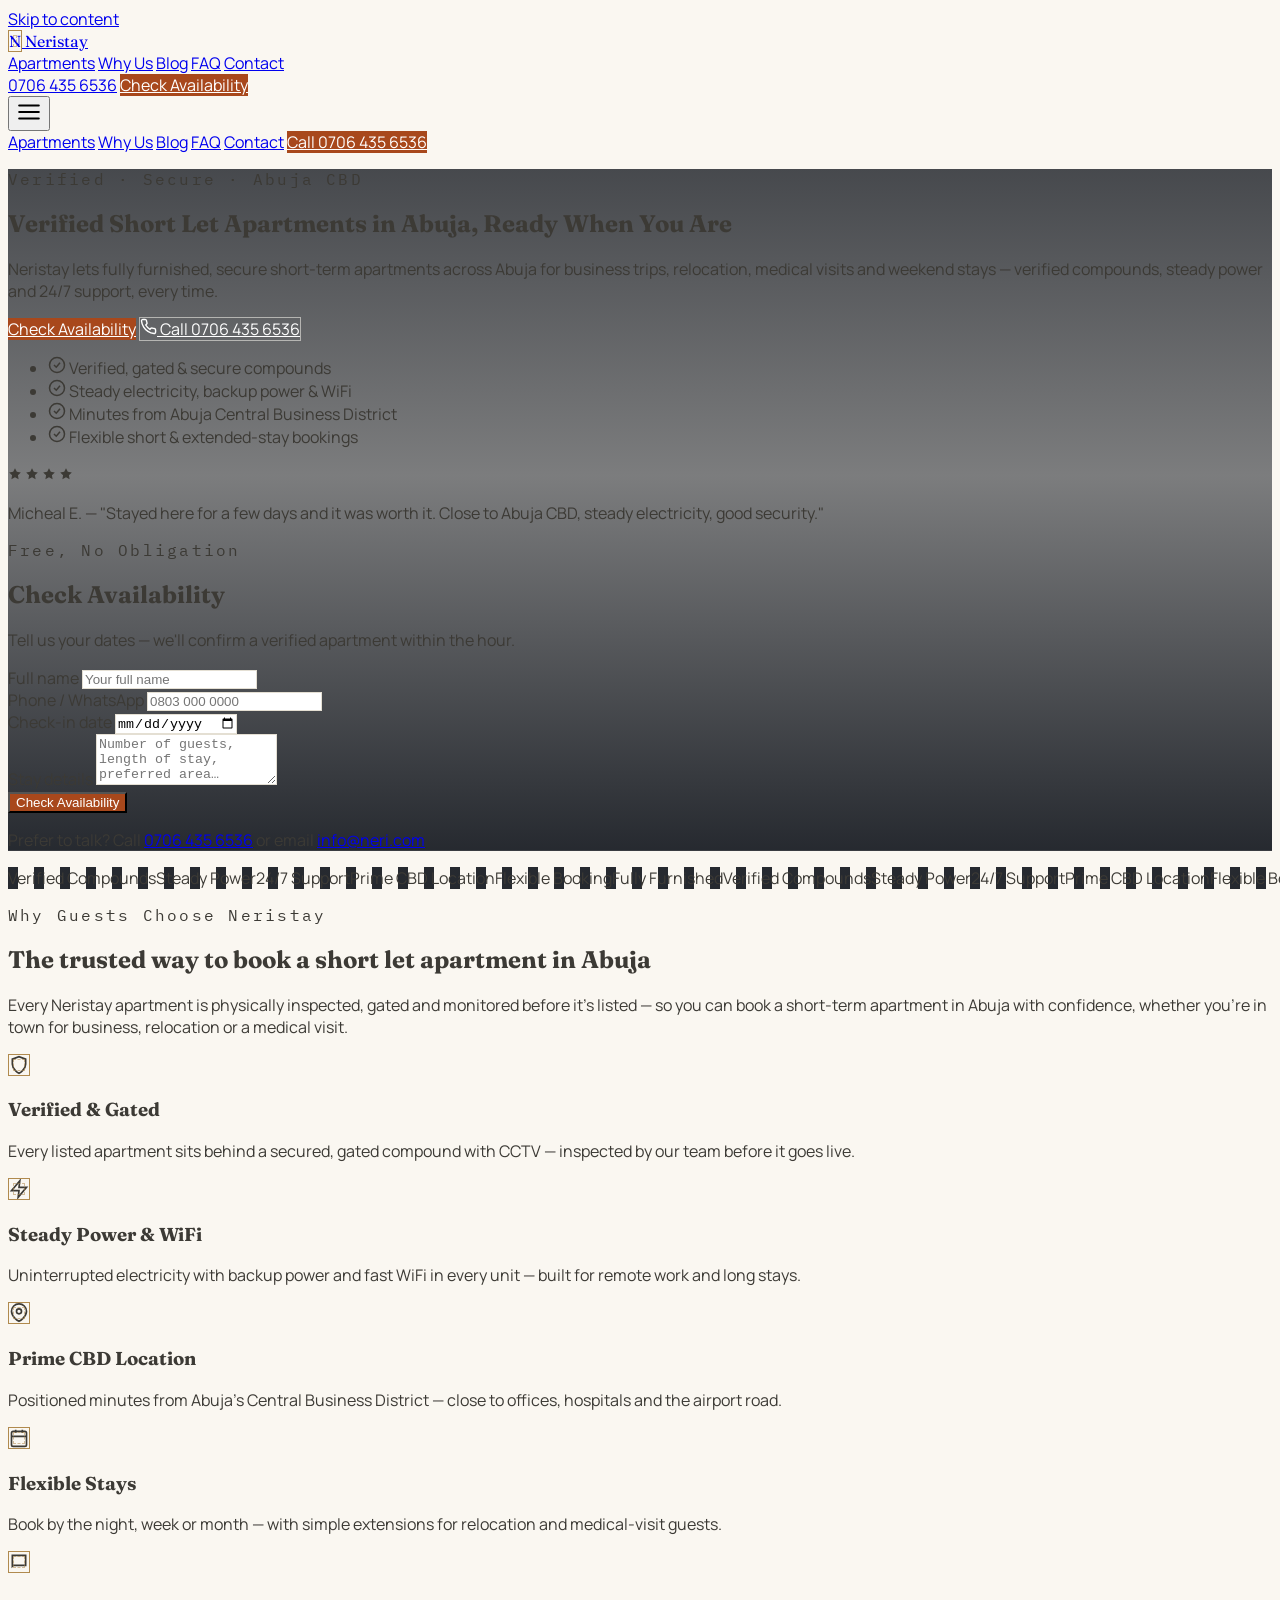
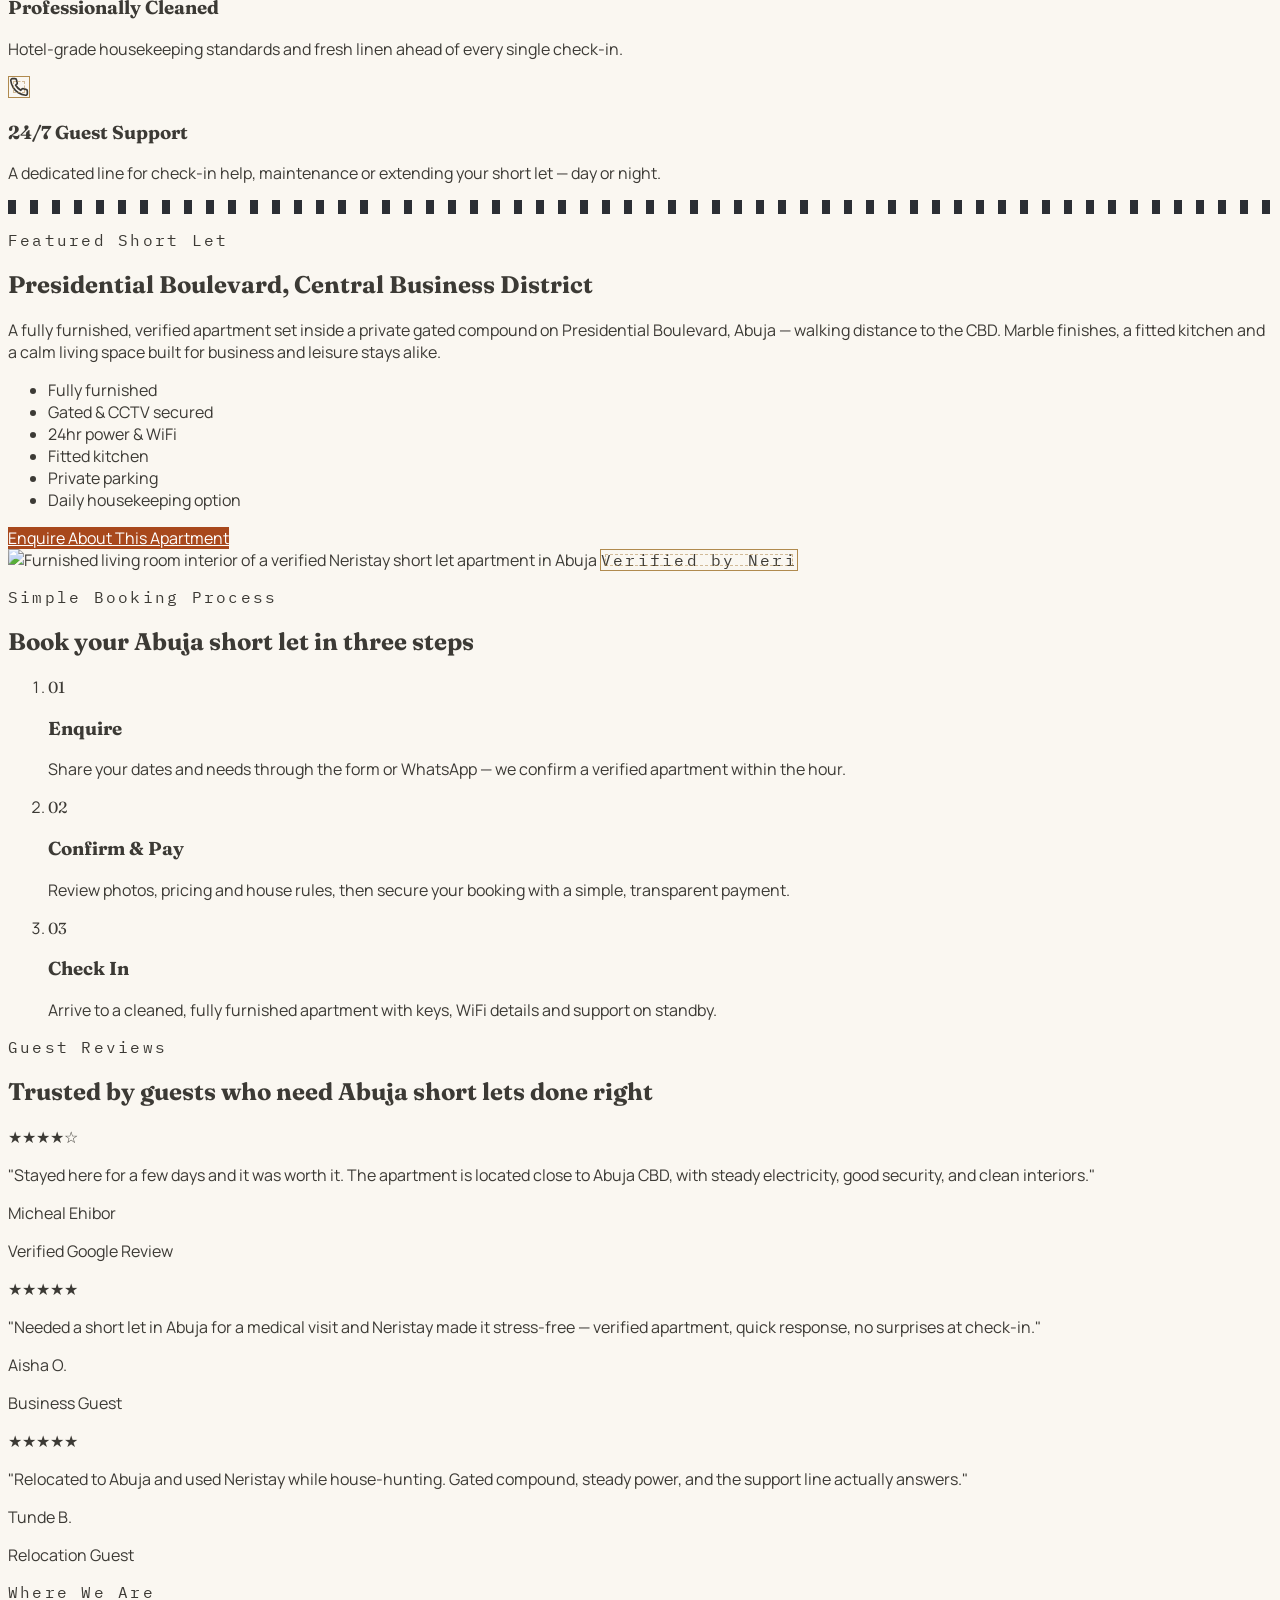
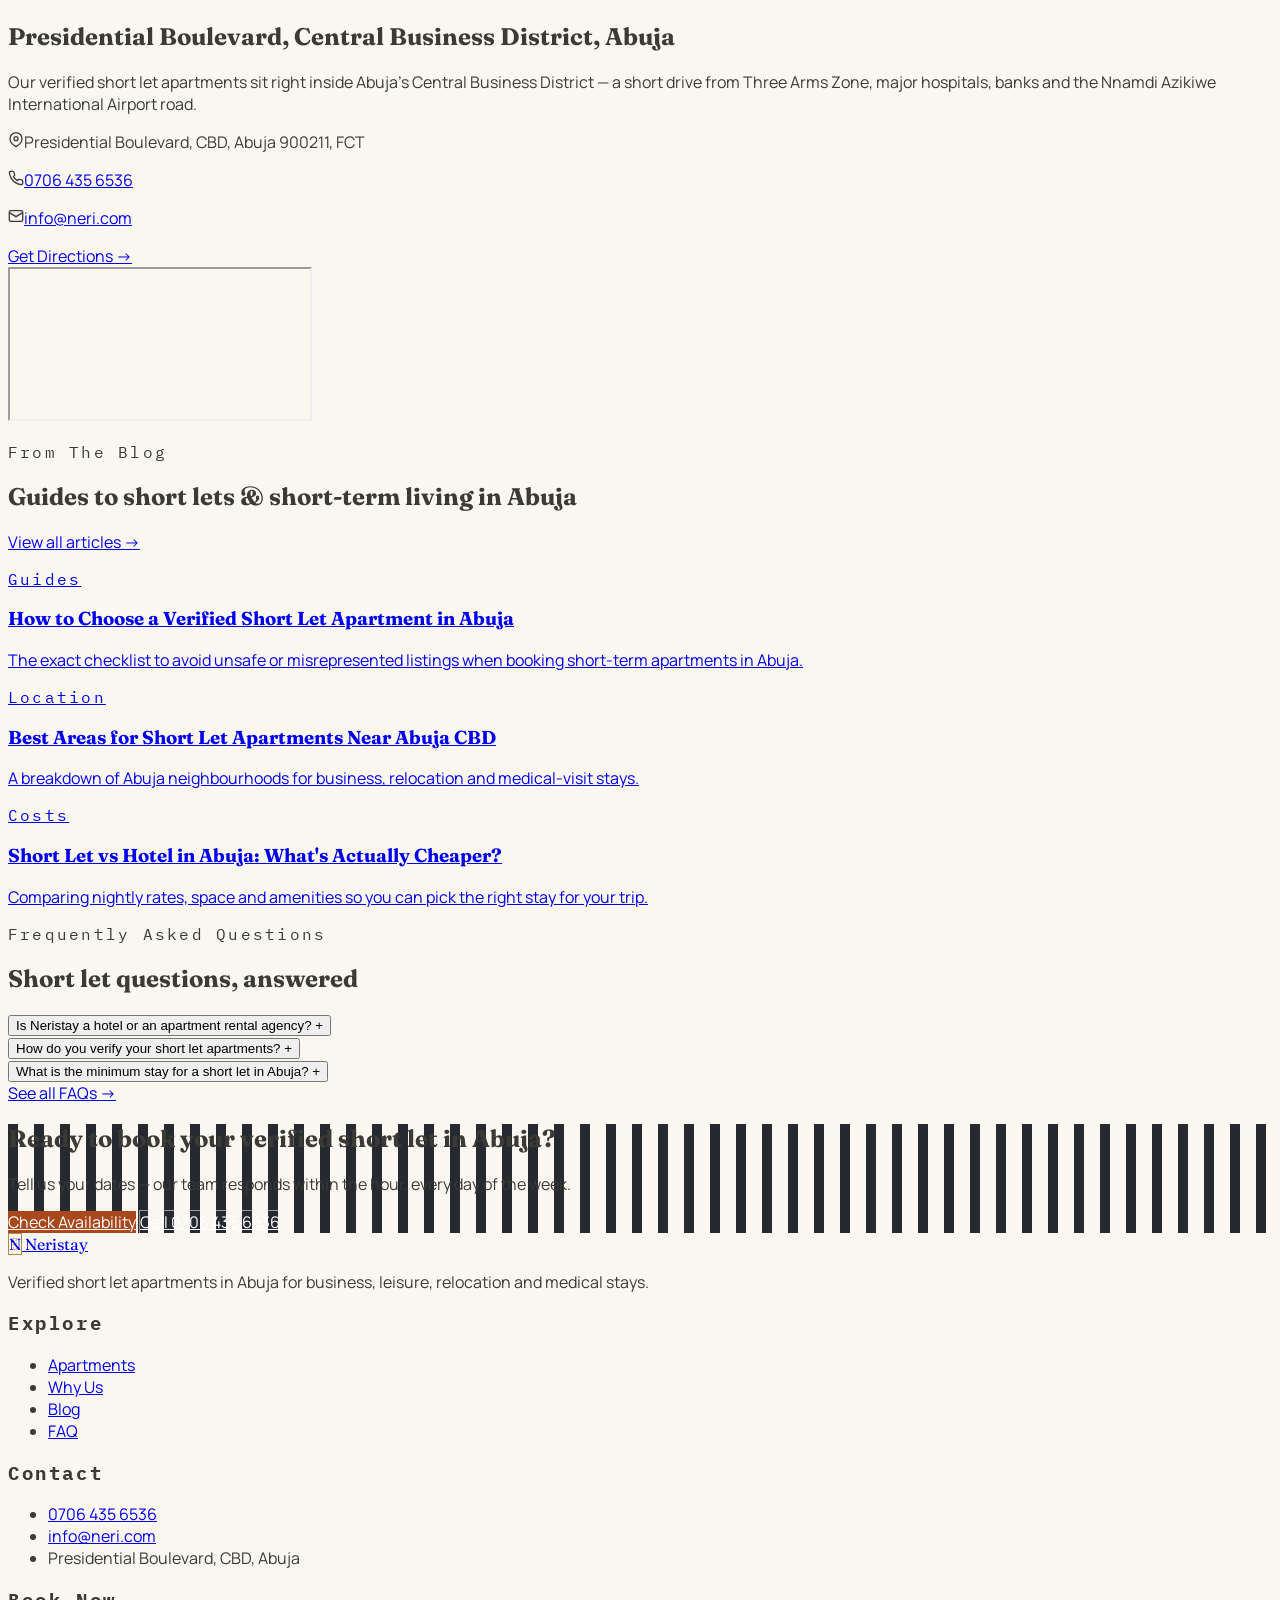
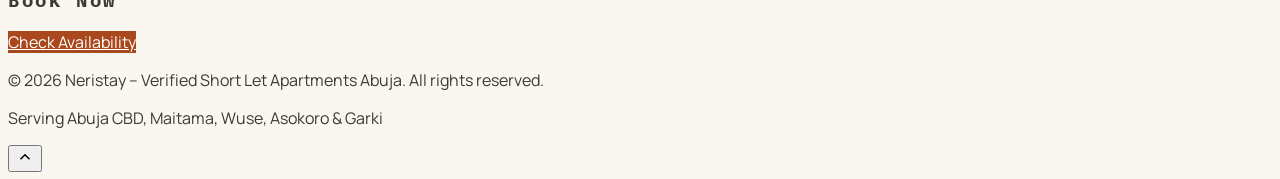
==== index.html @ 9ff3fb8a "initial deployment for Neristay Verified Shortlets Apartment" ====
<!DOCTYPE html>
<html lang="en-NG">
<head>
<meta charset="UTF-8">
<meta name="viewport" content="width=device-width, initial-scale=1.0">
<title>Neristay – Verified Short Let Apartments in Abuja | Serviced Apartments for Rent</title>
<meta name="description" content="Book verified, fully furnished short let apartments in Abuja Central Business District. Secure, serviced short-term apartments for business trips, relocation and medical visits. Call 0706 435 6536.">
<meta name="keywords" content="short let apartments in Abuja, shortlet apartments Abuja, serviced apartments Abuja, furnished apartments for rent Abuja, short stay apartments Abuja CBD, apartment for rent in Abuja short term, verified shortlet Abuja, short let near Abuja airport, luxury shortlet Abuja">
<link rel="canonical" href="https://www.neristay.com/">
<meta name="robots" content="index, follow">
<meta name="author" content="Neristay">

<!-- Open Graph -->
<meta property="og:type" content="website">
<meta property="og:site_name" content="Neristay">
<meta property="og:title" content="Neristay – Verified Short Let Apartments in Abuja">
<meta property="og:description" content="Fully furnished, secure short let apartments in Abuja CBD. Steady power, verified compounds, flexible bookings for business, relocation and medical stays.">
<meta property="og:image" content="https://images.unsplash.com/photo-1768638687896-35bde623d532?fm=jpg&q=80&w=1200&auto=format&fit=crop">
<meta property="og:url" content="https://www.neristay.com/">
<meta name="twitter:card" content="summary_large_image">

<link rel="icon" href="data:image/svg+xml,%3Csvg xmlns='http://www.w3.org/2000/svg' viewBox='0 0 100 100'%3E%3Crect width='100' height='100' rx='16' fill='%2314181F'/%3E%3Ctext x='50' y='68' font-size='58' font-family='Georgia,serif' fill='%23B08A4E' text-anchor='middle'%3EN%3C/text%3E%3C/svg%3E">

<link rel="preconnect" href="https://fonts.googleapis.com">
<link rel="preconnect" href="https://fonts.gstatic.com" crossorigin>
<link href="https://fonts.googleapis.com/css2?family=Fraunces:opsz,wght@9..144,400;9..144,500;9..144,600;9..144,700&family=Manrope:wght@400;500;600;700;800&family=IBM+Plex+Mono:wght@500&display=swap" rel="stylesheet">

<script src="https://cdn.tailwindcss.com"></script>
<script>
  tailwind.config = {
    theme: {
      extend: {
        colors: {
          ink: '#14181F',
          paper: '#FAF7F1',
          clay: '#A8481C',
          'clay-dark': '#822F0F',
          brass: '#B08A4E',
          verified: '#2F6650',
          slate: '#3C3A35'
        },
        fontFamily: {
          display: ['Fraunces', 'serif'],
          body: ['Manrope', 'sans-serif'],
          mono: ['"IBM Plex Mono"', 'monospace']
        }
      }
    }
  };
</script>
<link rel="stylesheet" href="css/style.css">

<!-- LocalBusiness / LodgingBusiness structured data -->
<script type="application/ld+json">
{
  "@context": "https://schema.org",
  "@type": "LodgingBusiness",
  "name": "Neristay – Verified Short Let Apartments Abuja",
  "image": "https://images.unsplash.com/photo-1768638687896-35bde623d532?fm=jpg&q=80&w=1200&auto=format&fit=crop",
  "description": "Neristay specializes exclusively in premium short-let and short-term apartment bookings in Abuja, offering fully furnished, secure and comfortable apartments for business, leisure, relocation, medical visits and short stays.",
  "telephone": "+2347064356536",
  "email": "info@neri.com",
  "priceRange": "₦₦",
  "address": {
    "@type": "PostalAddress",
    "streetAddress": "Presidential Boulevard, Central Business District",
    "addressLocality": "Abuja",
    "addressRegion": "FCT",
    "postalCode": "900211",
    "addressCountry": "NG"
  },
  "aggregateRating": {
    "@type": "AggregateRating",
    "ratingValue": "4.0",
    "reviewCount": "1"
  },
  "url": "https://www.neristay.com/",
  "areaServed": "Abuja, Federal Capital Territory, Nigeria"
}
</script>
</head>
<body class="bg-paper text-slate font-body antialiased">

<a href="#main" class="sr-only focus:not-sr-only focus:fixed focus:top-2 focus:left-2 focus:z-[100] bg-ink text-paper px-4 py-2 rounded">Skip to content</a>

<!-- ================= HEADER ================= -->
<header id="siteHeader" class="fixed top-0 inset-x-0 z-50 bg-ink/95 backdrop-blur transition-shadow duration-300">
  <div class="max-w-7xl mx-auto px-5 sm:px-8 h-[72px] flex items-center justify-between">
    <a href="index.html" class="flex items-center gap-2.5 group">
      <span class="seal w-9 h-9 rounded-full text-brass font-display text-lg">N</span>
      <span class="text-paper font-display text-lg tracking-wide">Neristay</span>
    </a>

    <nav class="hidden md:flex items-center gap-9 font-mono text-[11px] uppercase tracking-widest text-paper/80">
      <a href="index.html#apartments" class="hover:text-brass transition-colors">Apartments</a>
      <a href="index.html#why-us" class="hover:text-brass transition-colors">Why Us</a>
      <a href="blog.html" class="hover:text-brass transition-colors">Blog</a>
      <a href="faq.html" class="hover:text-brass transition-colors">FAQ</a>
      <a href="index.html#booking" class="hover:text-brass transition-colors">Contact</a>
    </nav>

    <div class="hidden md:flex items-center gap-3">
      <a href="tel:+2347064356536" class="text-paper text-sm font-semibold hover:text-brass transition-colors">0706 435 6536</a>
      <a href="index.html#booking" class="btn-clay text-sm font-semibold px-5 py-2.5 rounded">Check Availability</a>
    </div>

    <button id="navToggle" aria-label="Toggle navigation menu" aria-expanded="false" class="md:hidden text-paper p-2">
      <svg width="26" height="26" viewBox="0 0 24 24" fill="none" stroke="currentColor" stroke-width="2" stroke-linecap="round"><line x1="3" y1="6" x2="21" y2="6"/><line x1="3" y1="12" x2="21" y2="12"/><line x1="3" y1="18" x2="21" y2="18"/></svg>
    </button>
  </div>

  <div id="mobileMenu" class="hidden md:hidden flex-col bg-ink border-t border-white/10 px-5 py-5 gap-4 font-mono text-xs uppercase tracking-widest text-paper/85">
    <a href="index.html#apartments" class="py-1.5">Apartments</a>
    <a href="index.html#why-us" class="py-1.5">Why Us</a>
    <a href="blog.html" class="py-1.5">Blog</a>
    <a href="faq.html" class="py-1.5">FAQ</a>
    <a href="index.html#booking" class="py-1.5">Contact</a>
    <a href="tel:+2347064356536" class="btn-clay text-center rounded py-2.5 mt-2 normal-case font-body font-semibold text-sm">Call 0706 435 6536</a>
  </div>
</header>

<main id="main">

<!-- ================= HERO ================= -->
<section class="hero-bg pt-[110px] pb-16 md:pt-40 md:pb-24">
  <div class="max-w-7xl mx-auto px-5 sm:px-8 grid lg:grid-cols-[1.1fr_0.9fr] gap-12 items-start">

    <!-- Left: copy -->
    <div class="text-paper reveal">
      <p class="font-eyebrow text-brass text-xs uppercase mb-5">Verified &middot; Secure &middot; Abuja CBD</p>
      <h1 class="font-display text-4xl sm:text-5xl lg:text-[3.4rem] leading-[1.08] font-semibold max-w-xl">
        Verified Short Let Apartments in Abuja, Ready When You Are
      </h1>
      <p class="mt-6 text-paper/85 text-lg max-w-lg leading-relaxed">
        Neristay lets fully furnished, secure short-term apartments across Abuja for business trips, relocation, medical visits and weekend stays — verified compounds, steady power and 24/7 support, every time.
      </p>

      <div class="mt-8 flex flex-wrap gap-4">
        <a href="#booking" class="btn-clay font-semibold px-7 py-3.5 rounded text-[15px]">Check Availability</a>
        <a href="tel:+2347064356536" class="btn-outline font-semibold px-7 py-3.5 rounded text-[15px] flex items-center gap-2">
          <svg width="17" height="17" viewBox="0 0 24 24" fill="none" stroke="currentColor" stroke-width="2"><path d="M22 16.92v3a2 2 0 0 1-2.18 2 19.79 19.79 0 0 1-8.63-3.07 19.5 19.5 0 0 1-6-6 19.79 19.79 0 0 1-3.07-8.67A2 2 0 0 1 4.11 2h3a2 2 0 0 1 2 1.72c.127.96.361 1.903.7 2.81a2 2 0 0 1-.45 2.11L8.09 9.91a16 16 0 0 0 6 6l1.27-1.27a2 2 0 0 1 2.11-.45c.907.339 1.85.573 2.81.7A2 2 0 0 1 22 16.92z"/></svg>
          Call 0706 435 6536
        </a>
      </div>

      <!-- Benefits -->
      <ul class="mt-11 grid sm:grid-cols-2 gap-x-8 gap-y-4 max-w-xl">
        <li class="flex items-start gap-3">
          <svg class="mt-0.5 shrink-0 text-brass" width="18" height="18" viewBox="0 0 24 24" fill="none" stroke="currentColor" stroke-width="2"><circle cx="12" cy="12" r="10"/><path d="M8 12l3 3 5-6"/></svg>
          <span class="text-sm text-paper/90">Verified, gated & secure compounds</span>
        </li>
        <li class="flex items-start gap-3">
          <svg class="mt-0.5 shrink-0 text-brass" width="18" height="18" viewBox="0 0 24 24" fill="none" stroke="currentColor" stroke-width="2"><circle cx="12" cy="12" r="10"/><path d="M8 12l3 3 5-6"/></svg>
          <span class="text-sm text-paper/90">Steady electricity, backup power & WiFi</span>
        </li>
        <li class="flex items-start gap-3">
          <svg class="mt-0.5 shrink-0 text-brass" width="18" height="18" viewBox="0 0 24 24" fill="none" stroke="currentColor" stroke-width="2"><circle cx="12" cy="12" r="10"/><path d="M8 12l3 3 5-6"/></svg>
          <span class="text-sm text-paper/90">Minutes from Abuja Central Business District</span>
        </li>
        <li class="flex items-start gap-3">
          <svg class="mt-0.5 shrink-0 text-brass" width="18" height="18" viewBox="0 0 24 24" fill="none" stroke="currentColor" stroke-width="2"><circle cx="12" cy="12" r="10"/><path d="M8 12l3 3 5-6"/></svg>
          <span class="text-sm text-paper/90">Flexible short & extended-stay bookings</span>
        </li>
      </ul>

      <!-- Mini review -->
      <div class="mt-10 flex items-start gap-3.5 max-w-lg bg-white/5 border border-white/10 rounded-lg p-4">
        <div class="flex text-brass shrink-0" aria-hidden="true">
          <svg width="14" height="14" viewBox="0 0 24 24" fill="currentColor"><path d="M12 2l3.09 6.26L22 9.27l-5 4.87L18.18 21 12 17.77 5.82 21 7 14.14 2 9.27l6.91-1.01z"/></svg>
          <svg width="14" height="14" viewBox="0 0 24 24" fill="currentColor"><path d="M12 2l3.09 6.26L22 9.27l-5 4.87L18.18 21 12 17.77 5.82 21 7 14.14 2 9.27l6.91-1.01z"/></svg>
          <svg width="14" height="14" viewBox="0 0 24 24" fill="currentColor"><path d="M12 2l3.09 6.26L22 9.27l-5 4.87L18.18 21 12 17.77 5.82 21 7 14.14 2 9.27l6.91-1.01z"/></svg>
          <svg width="14" height="14" viewBox="0 0 24 24" fill="currentColor"><path d="M12 2l3.09 6.26L22 9.27l-5 4.87L18.18 21 12 17.77 5.82 21 7 14.14 2 9.27l6.91-1.01z"/></svg>
        </div>
        <p class="text-sm text-paper/85 leading-relaxed">
          <span class="text-paper font-semibold">Micheal E.</span> — "Stayed here for a few days and it was worth it. Close to Abuja CBD, steady electricity, good security."
        </p>
      </div>
    </div>

    <!-- Right: booking form -->
    <div id="booking" class="reveal scroll-mt-28" data-delay="2">
      <div class="bg-white rounded-xl shadow-2xl p-6 sm:p-8">
        <p class="font-eyebrow text-clay text-[11px] uppercase mb-1">Free, No Obligation</p>
        <h2 class="font-display text-2xl font-semibold text-ink">Check Availability</h2>
        <p class="text-sm text-slate/70 mt-1.5 mb-6">Tell us your dates — we'll confirm a verified apartment within the hour.</p>

        <form id="bookingForm" class="space-y-4" novalidate>
          <div>
            <label for="name" class="block text-xs font-semibold uppercase tracking-wide text-slate/60 mb-1.5">Full name</label>
            <input id="name" name="name" type="text" required class="field w-full rounded px-4 py-3 text-sm" placeholder="Your full name">
          </div>
          <div class="grid grid-cols-2 gap-4">
            <div>
              <label for="phone" class="block text-xs font-semibold uppercase tracking-wide text-slate/60 mb-1.5">Phone / WhatsApp</label>
              <input id="phone" name="phone" type="tel" required class="field w-full rounded px-4 py-3 text-sm" placeholder="0803 000 0000">
            </div>
            <div>
              <label for="checkin" class="block text-xs font-semibold uppercase tracking-wide text-slate/60 mb-1.5">Check-in date</label>
              <input id="checkin" name="checkin" type="date" class="field w-full rounded px-4 py-3 text-sm">
            </div>
          </div>
          <div>
            <label for="message" class="block text-xs font-semibold uppercase tracking-wide text-slate/60 mb-1.5">Stay details</label>
            <textarea id="message" name="message" rows="3" class="field w-full rounded px-4 py-3 text-sm" placeholder="Number of guests, length of stay, preferred area…"></textarea>
          </div>
          <button id="formSubmit" type="submit" class="btn-clay w-full rounded py-3.5 font-semibold text-sm">Check Availability</button>
          <p id="formStatus" role="status" class="text-sm mt-1 min-h-[1.25rem]"></p>
          <p class="text-[11px] text-slate/50 text-center pt-1">Prefer to talk? Call <a href="tel:+2347064356536" class="underline">0706 435 6536</a> or email <a href="mailto:info@neri.com" class="underline">info@neri.com</a></p>
        </form>
      </div>
    </div>

  </div>
</section>

<!-- ================= TRUST MARQUEE ================= -->
<div class="gate-pattern bg-ink py-3 overflow-hidden">
  <div class="marquee-track font-mono text-[11px] uppercase tracking-[0.25em] text-brass/90">
    <span class="flex items-center gap-10 pr-10">
      <span>Verified Compounds</span><span>Steady Power</span><span>24/7 Support</span><span>Prime CBD Location</span><span>Flexible Booking</span><span>Fully Furnished</span>
    </span>
    <span class="flex items-center gap-10 pr-10" aria-hidden="true">
      <span>Verified Compounds</span><span>Steady Power</span><span>24/7 Support</span><span>Prime CBD Location</span><span>Flexible Booking</span><span>Fully Furnished</span>
    </span>
  </div>
</div>

<!-- ================= WHY CHOOSE US ================= -->
<section id="why-us" class="py-20 md:py-28 max-w-7xl mx-auto px-5 sm:px-8">
  <div class="max-w-2xl reveal">
    <p class="font-eyebrow text-clay text-xs uppercase mb-3">Why Guests Choose Neristay</p>
    <h2 class="font-display text-3xl sm:text-4xl font-semibold text-ink">The trusted way to book a short let apartment in Abuja</h2>
    <p class="mt-4 text-slate/75 leading-relaxed">Every Neristay apartment is physically inspected, gated and monitored before it's listed — so you can book a short-term apartment in Abuja with confidence, whether you're in town for business, relocation or a medical visit.</p>
  </div>

  <div class="mt-14 grid sm:grid-cols-2 lg:grid-cols-3 gap-6">
    <!-- card -->
    <div class="reveal bg-white border border-black/5 rounded-xl p-7 hover:shadow-lg transition-shadow">
      <span class="seal w-11 h-11 rounded-full text-clay mb-5">
        <svg width="20" height="20" viewBox="0 0 24 24" fill="none" stroke="currentColor" stroke-width="2"><path d="M12 22s8-4.5 8-11V5l-8-3-8 3v6c0 6.5 8 11 8 11z"/></svg>
      </span>
      <h3 class="font-display text-lg font-semibold text-ink mb-2">Verified & Gated</h3>
      <p class="text-sm text-slate/70 leading-relaxed">Every listed apartment sits behind a secured, gated compound with CCTV — inspected by our team before it goes live.</p>
    </div>
    <div class="reveal bg-white border border-black/5 rounded-xl p-7 hover:shadow-lg transition-shadow" data-delay="1">
      <span class="seal w-11 h-11 rounded-full text-clay mb-5">
        <svg width="20" height="20" viewBox="0 0 24 24" fill="none" stroke="currentColor" stroke-width="2"><path d="M13 2L3 14h9l-1 8 10-12h-9l1-8z"/></svg>
      </span>
      <h3 class="font-display text-lg font-semibold text-ink mb-2">Steady Power & WiFi</h3>
      <p class="text-sm text-slate/70 leading-relaxed">Uninterrupted electricity with backup power and fast WiFi in every unit — built for remote work and long stays.</p>
    </div>
    <div class="reveal bg-white border border-black/5 rounded-xl p-7 hover:shadow-lg transition-shadow" data-delay="2">
      <span class="seal w-11 h-11 rounded-full text-clay mb-5">
        <svg width="20" height="20" viewBox="0 0 24 24" fill="none" stroke="currentColor" stroke-width="2"><path d="M21 10c0 7-9 12-9 12S3 17 3 10a9 9 0 0 1 18 0z"/><circle cx="12" cy="10" r="3"/></svg>
      </span>
      <h3 class="font-display text-lg font-semibold text-ink mb-2">Prime CBD Location</h3>
      <p class="text-sm text-slate/70 leading-relaxed">Positioned minutes from Abuja's Central Business District — close to offices, hospitals and the airport road.</p>
    </div>
    <div class="reveal bg-white border border-black/5 rounded-xl p-7 hover:shadow-lg transition-shadow">
      <span class="seal w-11 h-11 rounded-full text-clay mb-5">
        <svg width="20" height="20" viewBox="0 0 24 24" fill="none" stroke="currentColor" stroke-width="2"><rect x="3" y="4" width="18" height="18" rx="2"/><path d="M16 2v4M8 2v4M3 10h18"/></svg>
      </span>
      <h3 class="font-display text-lg font-semibold text-ink mb-2">Flexible Stays</h3>
      <p class="text-sm text-slate/70 leading-relaxed">Book by the night, week or month — with simple extensions for relocation and medical-visit guests.</p>
    </div>
    <div class="reveal bg-white border border-black/5 rounded-xl p-7 hover:shadow-lg transition-shadow" data-delay="1">
      <span class="seal w-11 h-11 rounded-full text-clay mb-5">
        <svg width="20" height="20" viewBox="0 0 24 24" fill="none" stroke="currentColor" stroke-width="2"><path d="M4 4h16v12H5.17L4 17.17V4z"/></svg>
      </span>
      <h3 class="font-display text-lg font-semibold text-ink mb-2">Professionally Cleaned</h3>
      <p class="text-sm text-slate/70 leading-relaxed">Hotel-grade housekeeping standards and fresh linen ahead of every single check-in.</p>
    </div>
    <div class="reveal bg-white border border-black/5 rounded-xl p-7 hover:shadow-lg transition-shadow" data-delay="2">
      <span class="seal w-11 h-11 rounded-full text-clay mb-5">
        <svg width="20" height="20" viewBox="0 0 24 24" fill="none" stroke="currentColor" stroke-width="2"><path d="M22 16.92v3a2 2 0 0 1-2.18 2 19.79 19.79 0 0 1-8.63-3.07 19.5 19.5 0 0 1-6-6 19.79 19.79 0 0 1-3.07-8.67A2 2 0 0 1 4.11 2h3a2 2 0 0 1 2 1.72c.127.96.361 1.903.7 2.81a2 2 0 0 1-.45 2.11L8.09 9.91a16 16 0 0 0 6 6l1.27-1.27a2 2 0 0 1 2.11-.45c.907.339 1.85.573 2.81.7A2 2 0 0 1 22 16.92z"/></svg>
      </span>
      <h3 class="font-display text-lg font-semibold text-ink mb-2">24/7 Guest Support</h3>
      <p class="text-sm text-slate/70 leading-relaxed">A dedicated line for check-in help, maintenance or extending your short let — day or night.</p>
    </div>
  </div>
</section>

<!-- ================= GATE DIVIDER ================= -->
<div class="gate-divider"></div>

<!-- ================= FEATURED APARTMENT ================= -->
<section id="apartments" class="py-20 md:py-28 bg-ink text-paper">
  <div class="max-w-7xl mx-auto px-5 sm:px-8 grid lg:grid-cols-2 gap-14 items-center">
    <div class="reveal order-2 lg:order-1">
      <p class="font-eyebrow text-brass text-xs uppercase mb-3">Featured Short Let</p>
      <h2 class="font-display text-3xl sm:text-4xl font-semibold">Presidential Boulevard, Central Business District</h2>
      <p class="mt-5 text-paper/75 leading-relaxed">A fully furnished, verified apartment set inside a private gated compound on Presidential Boulevard, Abuja — walking distance to the CBD. Marble finishes, a fitted kitchen and a calm living space built for business and leisure stays alike.</p>

      <ul class="mt-7 grid grid-cols-2 gap-y-3 text-sm text-paper/85">
        <li class="flex items-center gap-2"><span class="w-1.5 h-1.5 rounded-full bg-brass"></span>Fully furnished</li>
        <li class="flex items-center gap-2"><span class="w-1.5 h-1.5 rounded-full bg-brass"></span>Gated & CCTV secured</li>
        <li class="flex items-center gap-2"><span class="w-1.5 h-1.5 rounded-full bg-brass"></span>24hr power & WiFi</li>
        <li class="flex items-center gap-2"><span class="w-1.5 h-1.5 rounded-full bg-brass"></span>Fitted kitchen</li>
        <li class="flex items-center gap-2"><span class="w-1.5 h-1.5 rounded-full bg-brass"></span>Private parking</li>
        <li class="flex items-center gap-2"><span class="w-1.5 h-1.5 rounded-full bg-brass"></span>Daily housekeeping option</li>
      </ul>

      <a href="#booking" class="inline-block mt-8 btn-clay font-semibold px-7 py-3.5 rounded text-[15px]">Enquire About This Apartment</a>
    </div>

    <div class="reveal order-1 lg:order-2" data-delay="1">
      <div class="relative rounded-xl overflow-hidden shadow-2xl">
        <img src="https://images.unsplash.com/photo-1750639258774-9a714379a093?fm=jpg&q=80&w=1400&auto=format&fit=crop"
             alt="Furnished living room interior of a verified Neristay short let apartment in Abuja"
             class="w-full h-[420px] object-cover" loading="lazy" width="1400" height="420">
        <div class="absolute top-4 left-4 seal bg-ink/85 text-brass px-4 py-1.5 rounded-full font-eyebrow text-[10px] uppercase">Verified by Neri</div>
      </div>
    </div>
  </div>
</section>

<!-- ================= HOW IT WORKS ================= -->
<section class="py-20 md:py-28 max-w-7xl mx-auto px-5 sm:px-8">
  <div class="max-w-2xl reveal">
    <p class="font-eyebrow text-clay text-xs uppercase mb-3">Simple Booking Process</p>
    <h2 class="font-display text-3xl sm:text-4xl font-semibold text-ink">Book your Abuja short let in three steps</h2>
  </div>

  <ol class="mt-14 grid md:grid-cols-3 gap-8">
    <li class="reveal">
      <span class="font-display text-4xl text-brass">01</span>
      <h3 class="font-display text-xl font-semibold text-ink mt-3 mb-2">Enquire</h3>
      <p class="text-sm text-slate/70 leading-relaxed">Share your dates and needs through the form or WhatsApp — we confirm a verified apartment within the hour.</p>
    </li>
    <li class="reveal" data-delay="1">
      <span class="font-display text-4xl text-brass">02</span>
      <h3 class="font-display text-xl font-semibold text-ink mt-3 mb-2">Confirm & Pay</h3>
      <p class="text-sm text-slate/70 leading-relaxed">Review photos, pricing and house rules, then secure your booking with a simple, transparent payment.</p>
    </li>
    <li class="reveal" data-delay="2">
      <span class="font-display text-4xl text-brass">03</span>
      <h3 class="font-display text-xl font-semibold text-ink mt-3 mb-2">Check In</h3>
      <p class="text-sm text-slate/70 leading-relaxed">Arrive to a cleaned, fully furnished apartment with keys, WiFi details and support on standby.</p>
    </li>
  </ol>
</section>

<!-- ================= TESTIMONIALS ================= -->
<section class="py-20 md:py-28 bg-white border-y border-black/5">
  <div class="max-w-7xl mx-auto px-5 sm:px-8">
    <div class="max-w-2xl reveal">
      <p class="font-eyebrow text-clay text-xs uppercase mb-3">Guest Reviews</p>
      <h2 class="font-display text-3xl sm:text-4xl font-semibold text-ink">Trusted by guests who need Abuja short lets done right</h2>
    </div>

    <div class="mt-12 grid md:grid-cols-3 gap-6">
      <div class="reveal bg-paper rounded-xl p-7 border border-black/5">
        <div class="flex text-brass mb-4" aria-hidden="true">★★★★☆</div>
        <p class="text-sm text-slate/80 leading-relaxed">"Stayed here for a few days and it was worth it. The apartment is located close to Abuja CBD, with steady electricity, good security, and clean interiors."</p>
        <p class="mt-5 text-sm font-semibold text-ink">Micheal Ehibor</p>
        <p class="text-xs text-slate/50">Verified Google Review</p>
      </div>
      <div class="reveal bg-paper rounded-xl p-7 border border-black/5" data-delay="1">
        <div class="flex text-brass mb-4" aria-hidden="true">★★★★★</div>
        <p class="text-sm text-slate/80 leading-relaxed">"Needed a short let in Abuja for a medical visit and Neristay made it stress-free — verified apartment, quick response, no surprises at check-in."</p>
        <p class="mt-5 text-sm font-semibold text-ink">Aisha O.</p>
        <p class="text-xs text-slate/50">Business Guest</p>
      </div>
      <div class="reveal bg-paper rounded-xl p-7 border border-black/5" data-delay="2">
        <div class="flex text-brass mb-4" aria-hidden="true">★★★★★</div>
        <p class="text-sm text-slate/80 leading-relaxed">"Relocated to Abuja and used Neristay while house-hunting. Gated compound, steady power, and the support line actually answers."</p>
        <p class="mt-5 text-sm font-semibold text-ink">Tunde B.</p>
        <p class="text-xs text-slate/50">Relocation Guest</p>
      </div>
    </div>
  </div>
</section>

<!-- ================= LOCATION ================= -->
<section class="py-20 md:py-28 max-w-7xl mx-auto px-5 sm:px-8 grid lg:grid-cols-2 gap-14 items-center">
  <div class="reveal">
    <p class="font-eyebrow text-clay text-xs uppercase mb-3">Where We Are</p>
    <h2 class="font-display text-3xl sm:text-4xl font-semibold text-ink">Presidential Boulevard, Central Business District, Abuja</h2>
    <p class="mt-4 text-slate/70 leading-relaxed">Our verified short let apartments sit right inside Abuja's Central Business District — a short drive from Three Arms Zone, major hospitals, banks and the Nnamdi Azikiwe International Airport road.</p>
    <div class="mt-6 space-y-2 text-sm">
      <p class="flex items-center gap-2"><svg width="16" height="16" viewBox="0 0 24 24" fill="none" stroke="currentColor" stroke-width="2" class="text-clay shrink-0"><path d="M21 10c0 7-9 12-9 12S3 17 3 10a9 9 0 0 1 18 0z"/><circle cx="12" cy="10" r="3"/></svg>Presidential Boulevard, CBD, Abuja 900211, FCT</p>
      <p class="flex items-center gap-2"><svg width="16" height="16" viewBox="0 0 24 24" fill="none" stroke="currentColor" stroke-width="2" class="text-clay shrink-0"><path d="M22 16.92v3a2 2 0 0 1-2.18 2 19.79 19.79 0 0 1-8.63-3.07 19.5 19.5 0 0 1-6-6 19.79 19.79 0 0 1-3.07-8.67A2 2 0 0 1 4.11 2h3a2 2 0 0 1 2 1.72c.127.96.361 1.903.7 2.81a2 2 0 0 1-.45 2.11L8.09 9.91a16 16 0 0 0 6 6l1.27-1.27a2 2 0 0 1 2.11-.45c.907.339 1.85.573 2.81.7A2 2 0 0 1 22 16.92z"/></svg><a href="tel:+2347064356536" class="hover:text-clay">0706 435 6536</a></p>
      <p class="flex items-center gap-2"><svg width="16" height="16" viewBox="0 0 24 24" fill="none" stroke="currentColor" stroke-width="2" class="text-clay shrink-0"><rect x="2" y="4" width="20" height="16" rx="2"/><path d="m2 7 10 6 10-6"/></svg><a href="mailto:info@neri.com" class="hover:text-clay">info@neri.com</a></p>
    </div>
    <a href="https://www.google.com/maps/search/?api=1&query=Presidential+Boulevard+Central+Business+District+Abuja" target="_blank" rel="noopener" class="inline-block mt-7 font-semibold text-sm text-clay border-b border-clay/40 hover:border-clay">Get Directions →</a>
  </div>
  <div class="reveal rounded-xl overflow-hidden shadow-lg border border-black/5 h-[360px]" data-delay="1">
    <iframe
      title="Map showing Neristay location on Presidential Boulevard, Central Business District, Abuja"
      class="w-full h-full"
      loading="lazy"
      referrerpolicy="no-referrer-when-downgrade"
      src="https://www.google.com/maps?q=Presidential+Boulevard+Central+Business+District+Abuja&output=embed">
    </iframe>
  </div>
</section>

<!-- ================= BLOG TEASER ================= -->
<section class="py-20 md:py-28 bg-paper border-t border-black/5">
  <div class="max-w-7xl mx-auto px-5 sm:px-8">
    <div class="flex flex-wrap items-end justify-between gap-4 reveal">
      <div class="max-w-xl">
        <p class="font-eyebrow text-clay text-xs uppercase mb-3">From The Blog</p>
        <h2 class="font-display text-3xl sm:text-4xl font-semibold text-ink">Guides to short lets & short-term living in Abuja</h2>
      </div>
      <a href="blog.html" class="font-semibold text-sm text-clay border-b border-clay/40 hover:border-clay">View all articles →</a>
    </div>

    <div class="mt-12 grid md:grid-cols-3 gap-6">
      <a href="blog.html#post-1" class="reveal block bg-white rounded-xl border border-black/5 p-7 hover:shadow-lg transition-shadow">
        <p class="font-eyebrow text-brass text-[10px] uppercase mb-3">Guides</p>
        <h3 class="font-display text-lg font-semibold text-ink mb-2">How to Choose a Verified Short Let Apartment in Abuja</h3>
        <p class="text-sm text-slate/70 leading-relaxed">The exact checklist to avoid unsafe or misrepresented listings when booking short-term apartments in Abuja.</p>
      </a>
      <a href="blog.html#post-2" class="reveal block bg-white rounded-xl border border-black/5 p-7 hover:shadow-lg transition-shadow" data-delay="1">
        <p class="font-eyebrow text-brass text-[10px] uppercase mb-3">Location</p>
        <h3 class="font-display text-lg font-semibold text-ink mb-2">Best Areas for Short Let Apartments Near Abuja CBD</h3>
        <p class="text-sm text-slate/70 leading-relaxed">A breakdown of Abuja neighbourhoods for business, relocation and medical-visit stays.</p>
      </a>
      <a href="blog.html#post-3" class="reveal block bg-white rounded-xl border border-black/5 p-7 hover:shadow-lg transition-shadow" data-delay="2">
        <p class="font-eyebrow text-brass text-[10px] uppercase mb-3">Costs</p>
        <h3 class="font-display text-lg font-semibold text-ink mb-2">Short Let vs Hotel in Abuja: What's Actually Cheaper?</h3>
        <p class="text-sm text-slate/70 leading-relaxed">Comparing nightly rates, space and amenities so you can pick the right stay for your trip.</p>
      </a>
    </div>
  </div>
</section>

<!-- ================= FAQ TEASER ================= -->
<section class="py-20 md:py-28 max-w-4xl mx-auto px-5 sm:px-8">
  <div class="text-center reveal">
    <p class="font-eyebrow text-clay text-xs uppercase mb-3">Frequently Asked Questions</p>
    <h2 class="font-display text-3xl sm:text-4xl font-semibold text-ink">Short let questions, answered</h2>
  </div>

  <div class="mt-12 divide-y divide-black/10 border-t border-b border-black/10" data-faq-group>
    <div class="faq-item reveal">
      <button class="faq-trigger w-full flex items-center justify-between py-5 text-left font-semibold text-ink" aria-expanded="false">
        Is Neristay a hotel or an apartment rental agency?
        <span class="faq-icon text-clay text-xl leading-none">+</span>
      </button>
      <div class="faq-panel"><p class="pb-5 text-sm text-slate/70 leading-relaxed pr-8">Neristay is a short-term apartment rental agency, not a hotel. We let out fully furnished, privately owned apartments in Abuja on a nightly, weekly or monthly basis, so you get more space and privacy than a hotel room at a comparable rate.</p></div>
    </div>
    <div class="faq-item reveal" data-delay="1">
      <button class="faq-trigger w-full flex items-center justify-between py-5 text-left font-semibold text-ink" aria-expanded="false">
        How do you verify your short let apartments?
        <span class="faq-icon text-clay text-xl leading-none">+</span>
      </button>
      <div class="faq-panel"><p class="pb-5 text-sm text-slate/70 leading-relaxed pr-8">Every apartment is physically inspected by our team for security, cleanliness, power supply and accuracy of photos before it's listed — that's what "Verified by Neri" means on our gates and listings.</p></div>
    </div>
    <div class="faq-item reveal" data-delay="2">
      <button class="faq-trigger w-full flex items-center justify-between py-5 text-left font-semibold text-ink" aria-expanded="false">
        What is the minimum stay for a short let in Abuja?
        <span class="faq-icon text-clay text-xl leading-none">+</span>
      </button>
      <div class="faq-panel"><p class="pb-5 text-sm text-slate/70 leading-relaxed pr-8">Most Neristay apartments can be booked for a single night, with discounted rates for weekly and monthly stays — ideal for relocation, medical visits or extended business trips.</p></div>
    </div>
  </div>

  <div class="text-center mt-10 reveal">
    <a href="faq.html" class="font-semibold text-sm text-clay border-b border-clay/40 hover:border-clay">See all FAQs →</a>
  </div>
</section>

<!-- ================= FINAL CTA ================= -->
<section class="gate-pattern bg-ink py-20">
  <div class="max-w-3xl mx-auto px-5 text-center text-paper reveal">
    <h2 class="font-display text-3xl sm:text-4xl font-semibold">Ready to book your verified short let in Abuja?</h2>
    <p class="mt-4 text-paper/75">Tell us your dates — our team responds within the hour, every day of the week.</p>
    <div class="mt-8 flex flex-wrap justify-center gap-4">
      <a href="#booking" class="btn-clay font-semibold px-7 py-3.5 rounded text-[15px]">Check Availability</a>
      <a href="tel:+2347064356536" class="btn-outline font-semibold px-7 py-3.5 rounded text-[15px]">Call 0706 435 6536</a>
    </div>
  </div>
</section>

</main>

<!-- ================= FOOTER ================= -->
<footer class="bg-ink text-paper/70 pt-16 pb-8">
  <div class="max-w-7xl mx-auto px-5 sm:px-8 grid sm:grid-cols-2 lg:grid-cols-4 gap-10">
    <div>
      <a href="index.html" class="flex items-center gap-2.5 mb-4">
        <span class="seal w-9 h-9 rounded-full text-brass font-display text-lg">N</span>
        <span class="text-paper font-display text-lg">Neristay</span>
      </a>
      <p class="text-sm leading-relaxed max-w-xs">Verified short let apartments in Abuja for business, leisure, relocation and medical stays.</p>
    </div>
    <div>
      <h3 class="font-eyebrow text-brass text-[11px] uppercase mb-4">Explore</h3>
      <ul class="space-y-2.5 text-sm">
        <li><a href="index.html#apartments" class="hover:text-brass">Apartments</a></li>
        <li><a href="index.html#why-us" class="hover:text-brass">Why Us</a></li>
        <li><a href="blog.html" class="hover:text-brass">Blog</a></li>
        <li><a href="faq.html" class="hover:text-brass">FAQ</a></li>
      </ul>
    </div>
    <div>
      <h3 class="font-eyebrow text-brass text-[11px] uppercase mb-4">Contact</h3>
      <ul class="space-y-2.5 text-sm">
        <li><a href="tel:+2347064356536" class="hover:text-brass">0706 435 6536</a></li>
        <li><a href="mailto:info@neri.com" class="hover:text-brass">info@neri.com</a></li>
        <li>Presidential Boulevard, CBD, Abuja</li>
      </ul>
    </div>
    <div>
      <h3 class="font-eyebrow text-brass text-[11px] uppercase mb-4">Book Now</h3>
      <a href="index.html#booking" class="btn-clay inline-block rounded px-5 py-2.5 text-sm font-semibold">Check Availability</a>
    </div>
  </div>
  <div class="max-w-7xl mx-auto px-5 sm:px-8 mt-12 pt-6 border-t border-white/10 flex flex-wrap gap-3 justify-between text-xs text-paper/50">
    <p>&copy; <span data-year></span> Neristay – Verified Short Let Apartments Abuja. All rights reserved.</p>
    <p>Serving Abuja CBD, Maitama, Wuse, Asokoro & Garki</p>
  </div>
</footer>

<button id="backToTop" aria-label="Back to top" class="fixed bottom-6 right-6 z-40 bg-ink text-brass w-11 h-11 rounded-full shadow-lg flex items-center justify-center opacity-0 pointer-events-none translate-y-2">
  <svg width="18" height="18" viewBox="0 0 24 24" fill="none" stroke="currentColor" stroke-width="2"><path d="M18 15l-6-6-6 6"/></svg>
</button>

<script src="js/script.js"></script>
</body>
</html>
---- css/style.css ----
/* ===========================================================
   Neristay — custom styles (Tailwind handles utility layout)
   =========================================================== */

:root{
  --ink:#14181F;
  --paper:#FAF7F1;
  --clay:#A8481C;
  --clay-dark:#822F0F;
  --brass:#B08A4E;
  --verified:#2F6650;
  --slate:#3C3A35;
}

html{scroll-behavior:smooth;}

body{
  font-family:'Manrope',sans-serif;
  color:var(--slate);
  background:var(--paper);
}

h1,h2,h3,h4,.font-display{
  font-family:'Fraunces',serif;
}

.font-eyebrow{
  font-family:'IBM Plex Mono',monospace;
  letter-spacing:.14em;
}

/* ---------- Gate-slat motif ----------
   Echoes the black slatted security gate + gold "Verified" plaque
   photographed at the property — used as a quiet recurring signature. */
.gate-pattern{
  background-image:repeating-linear-gradient(
    90deg,
    rgba(20,24,31,0.92) 0px,
    rgba(20,24,31,0.92) 10px,
    rgba(20,24,31,0) 10px,
    rgba(20,24,31,0) 26px
  );
}

.gate-divider{
  height:14px;
  background-image:repeating-linear-gradient(
    90deg,
    var(--ink) 0px,
    var(--ink) 8px,
    transparent 8px,
    transparent 22px
  );
  opacity:.9;
}

/* Verified seal badge */
.seal{
  position:relative;
  display:inline-flex;
  align-items:center;
  justify-content:center;
  border:1px solid var(--brass);
}
.seal::before{
  content:'';
  position:absolute;
  inset:4px;
  border:1px dashed rgba(176,138,78,.55);
  border-radius:inherit;
}

/* ---------- Hero background ---------- */
.hero-bg{
  background-image:
    linear-gradient(180deg, rgba(20,24,31,.78) 0%, rgba(20,24,31,.55) 45%, rgba(20,24,31,.92) 100%),
    url('https://images.unsplash.com/photo-1768638687896-35bde623d532?fm=jpg&q=80&w=1920&auto=format&fit=crop');
  background-size:cover;
  background-position:center;
}

/* ---------- Scroll reveal ---------- */
.reveal{
  opacity:0;
  transform:translateY(18px);
  transition:opacity .7s ease, transform .7s ease;
}
.reveal.is-visible{
  opacity:1;
  transform:translateY(0);
}

/* stagger helper */
.reveal[data-delay="1"]{transition-delay:.08s;}
.reveal[data-delay="2"]{transition-delay:.16s;}
.reveal[data-delay="3"]{transition-delay:.24s;}
.reveal[data-delay="4"]{transition-delay:.32s;}

@media (prefers-reduced-motion: reduce){
  .reveal{opacity:1;transform:none;transition:none;}
  html{scroll-behavior:auto;}
}

/* ---------- Sticky header shadow ---------- */
header.scrolled{
  box-shadow:0 6px 24px -12px rgba(20,24,31,.35);
}

/* ---------- Buttons ---------- */
.btn-clay{
  background:var(--clay);
  color:#fff;
  transition:background-color .25s ease, transform .25s ease;
}
.btn-clay:hover{background:var(--clay-dark); transform:translateY(-1px);}

.btn-outline{
  border:1px solid rgba(250,247,241,.55);
  color:#fff;
  transition:background-color .25s ease, border-color .25s ease;
}
.btn-outline:hover{background:rgba(250,247,241,.12); border-color:#fff;}

/* ---------- Form ---------- */
.field{
  background:#fff;
  border:1px solid #E4DFD3;
  transition:border-color .2s ease, box-shadow .2s ease;
}
.field:focus{
  outline:none;
  border-color:var(--clay);
  box-shadow:0 0 0 3px rgba(168,72,28,.12);
}

/* ---------- FAQ accordion ---------- */
.faq-panel{
  max-height:0;
  overflow:hidden;
  transition:max-height .35s ease;
}
.faq-item.open .faq-panel{max-height:400px;}
.faq-icon{transition:transform .3s ease;}
.faq-item.open .faq-icon{transform:rotate(45deg);}

/* ---------- Marquee (trust strip) ---------- */
.marquee-track{
  display:flex;
  width:max-content;
  animation:marquee 28s linear infinite;
}
@keyframes marquee{
  from{transform:translateX(0);}
  to{transform:translateX(-50%);}
}
@media (prefers-reduced-motion: reduce){
  .marquee-track{animation:none;}
}

/* ---------- Utility: focus visibility ---------- */
a:focus-visible, button:focus-visible, input:focus-visible, textarea:focus-visible{
  outline:2px solid var(--clay);
  outline-offset:2px;
}

/* Back to top */
#backToTop{
  transition:opacity .25s ease, transform .25s ease;
}
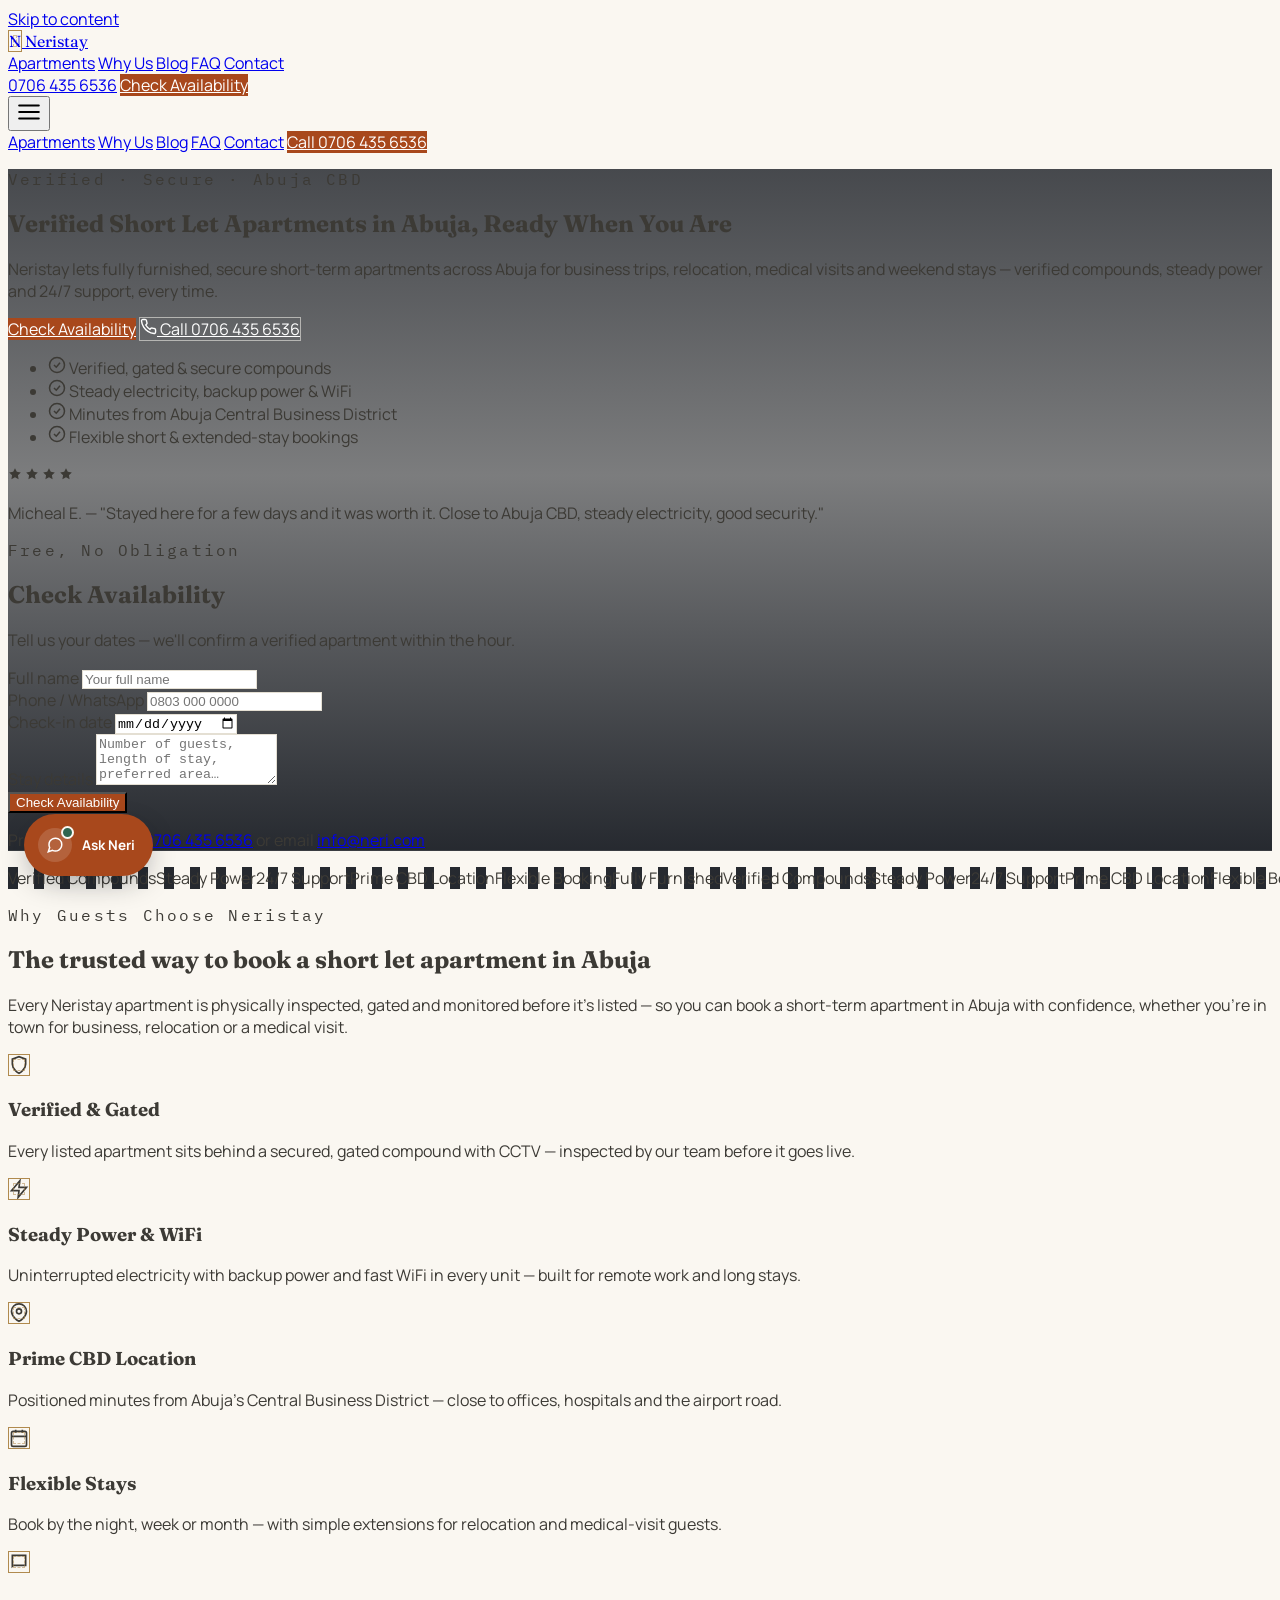
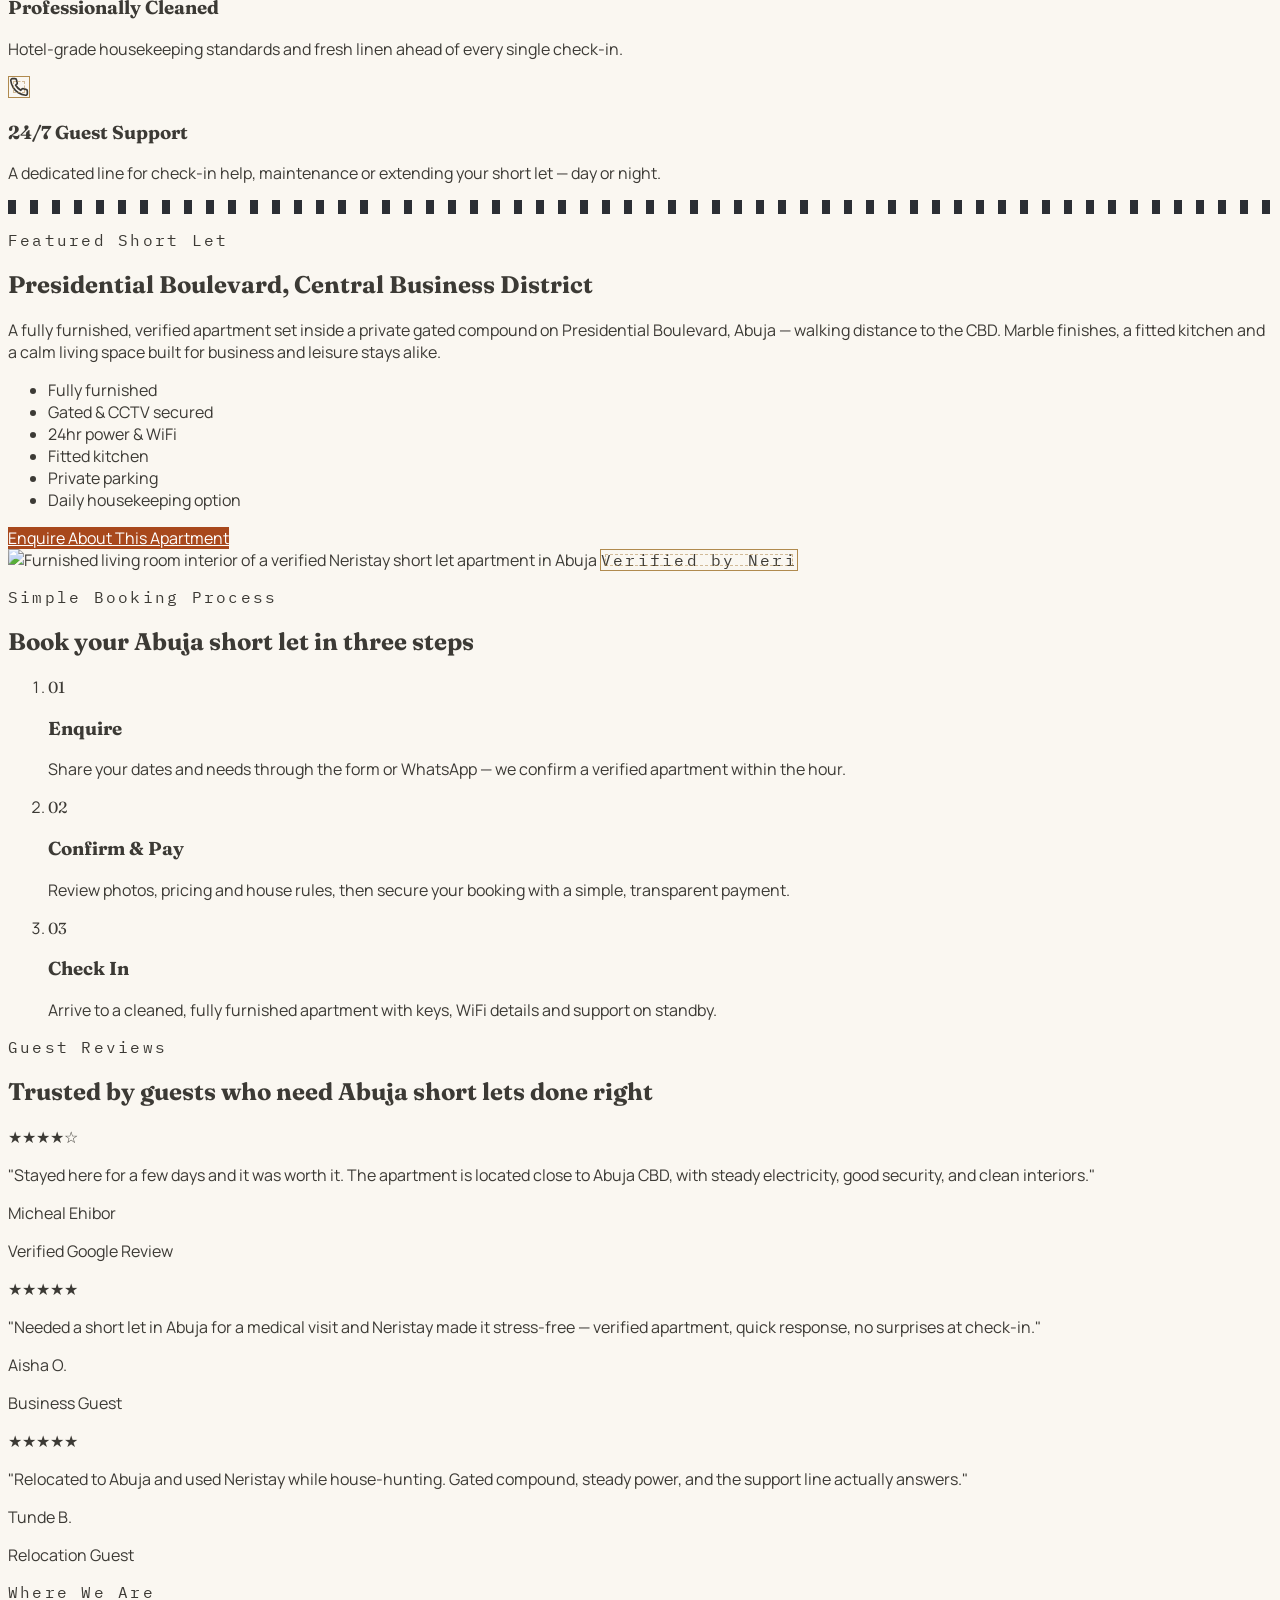
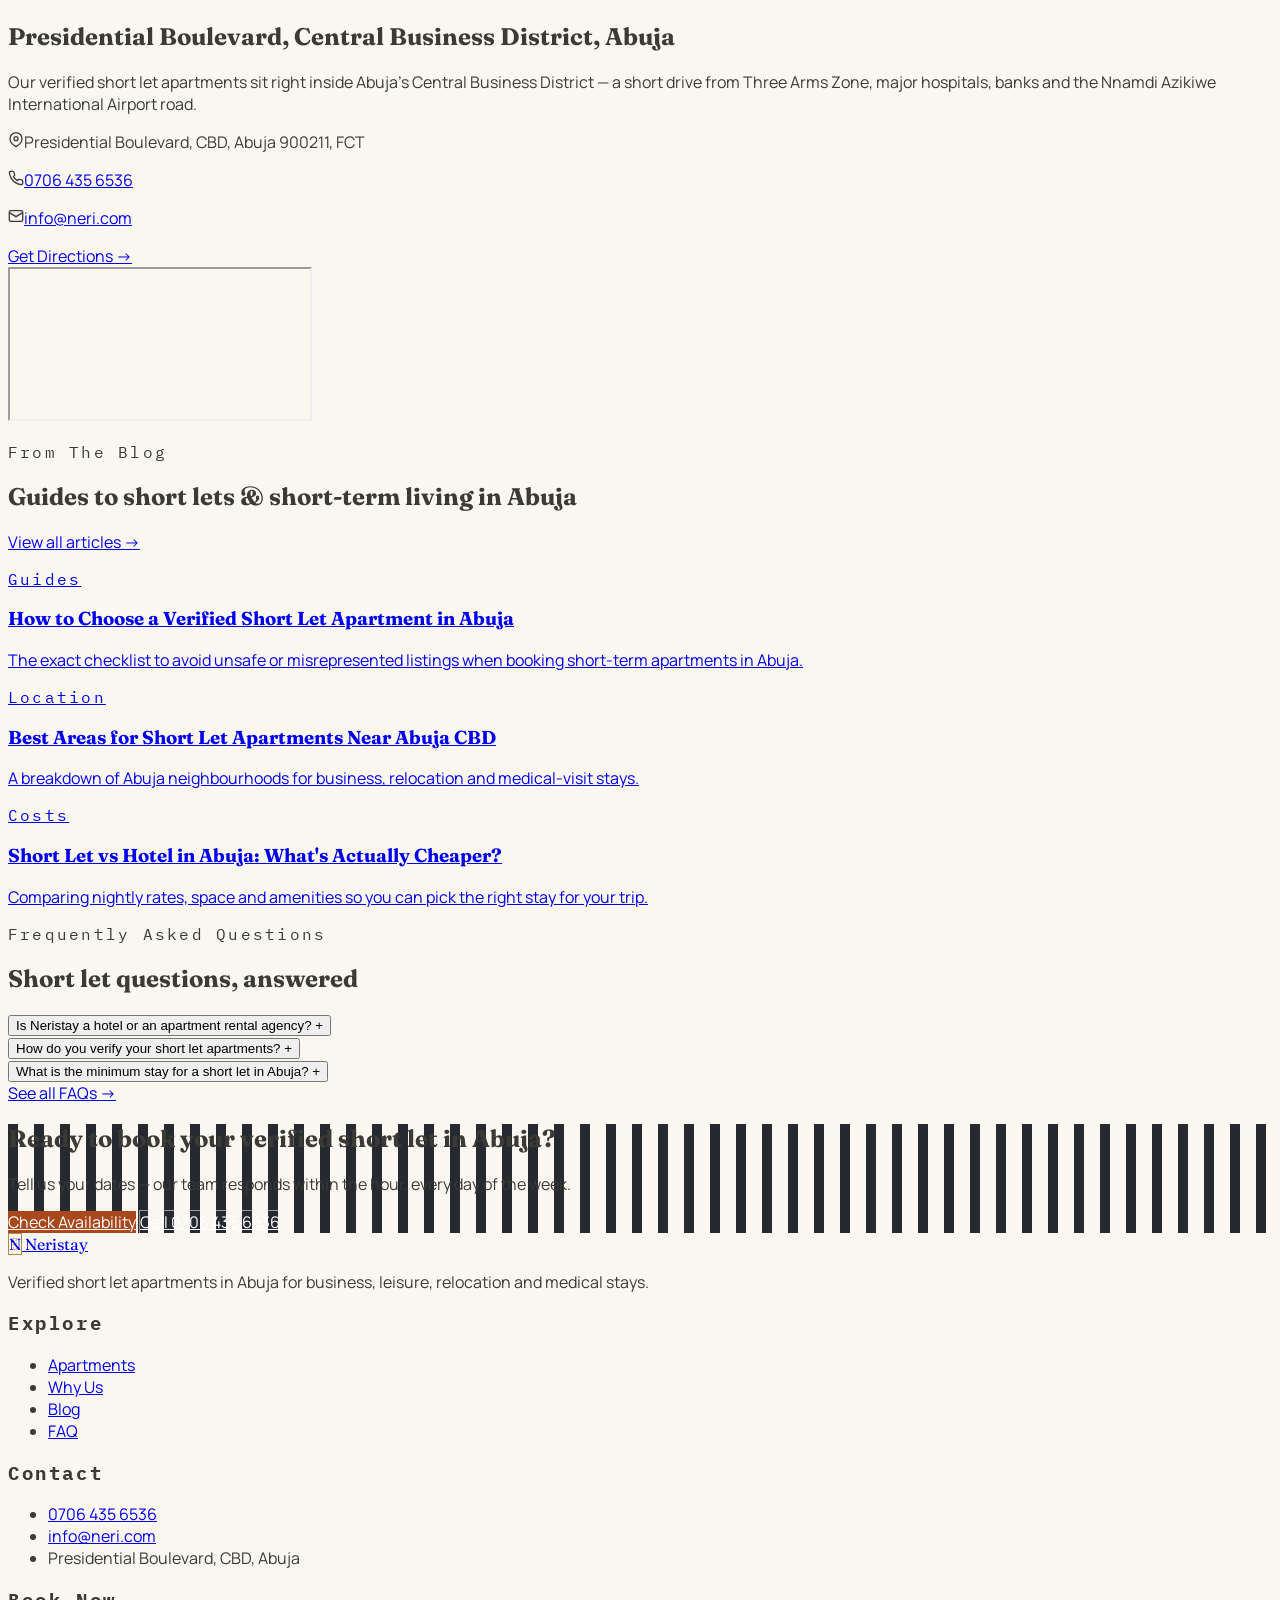
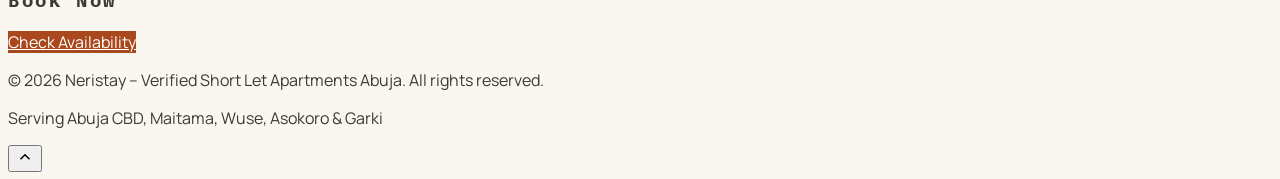
==== commit e57b607a: "update" ====
--- a/index.html
+++ b/index.html
@@ -49,6 +49,7 @@
   };
 </script>
 <link rel="stylesheet" href="css/style.css">
+<link rel="stylesheet" href="css/chatbot.css">
 
 <!-- LocalBusiness / LodgingBusiness structured data -->
 <script type="application/ld+json">
@@ -518,6 +519,38 @@
   <svg width="18" height="18" viewBox="0 0 24 24" fill="none" stroke="currentColor" stroke-width="2"><path d="M18 15l-6-6-6 6"/></svg>
 </button>
 
+<!-- ================= AI CHAT ASSISTANT (DEMO — mock data, not a live API) ================= -->
+<button id="neriChatLauncher" aria-haspopup="dialog" aria-expanded="false" aria-controls="neriChatPanel" aria-label="Chat with Neri, Neristay's demo AI assistant">
+  <span class="neri-launcher-icon">
+    <svg width="18" height="18" viewBox="0 0 24 24" fill="none" stroke="currentColor" stroke-width="2"><path d="M21 11.5a8.38 8.38 0 0 1-.9 3.8 8.5 8.5 0 0 1-7.6 4.7 8.38 8.38 0 0 1-3.8-.9L3 21l1.9-5.7a8.38 8.38 0 0 1-.9-3.8 8.5 8.5 0 0 1 4.7-7.6 8.38 8.38 0 0 1 3.8-.9h.5a8.48 8.48 0 0 1 8 8v.5z"/></svg>
+    <span class="neri-launcher-dot" aria-hidden="true"></span>
+  </span>
+  <span class="neri-launcher-label">Ask Neri</span>
+</button>
+
+<div id="neriChatPanel" role="dialog" aria-modal="false" aria-label="Neri, Neristay demo AI assistant chat">
+  <div class="neri-header">
+    <span class="seal w-9 h-9 rounded-full text-brass font-display text-lg" aria-hidden="true">N</span>
+    <div class="neri-header-text">
+      <div class="neri-name">Neri &middot; AI Assistant</div>
+      <div class="neri-status">Demo &mdash; sample data</div>
+    </div>
+    <button id="neriChatClose" aria-label="Close chat">
+      <svg width="18" height="18" viewBox="0 0 24 24" fill="none" stroke="currentColor" stroke-width="2"><path d="M18 6 6 18M6 6l12 12"/></svg>
+    </button>
+  </div>
+  <div class="neri-demo-banner">This is a demo chatbot with mock data &mdash; not connected to a live booking system.</div>
+  <div id="neriChatMessages" class="neri-messages"></div>
+  <div id="neriChatQuickReplies" class="neri-quick-replies"></div>
+  <form id="neriChatForm" class="neri-input-row">
+    <input id="neriChatInput" type="text" autocomplete="off" placeholder="Ask about apartments, prices, areas…" aria-label="Type your message">
+    <button id="neriChatSend" type="submit" aria-label="Send message">
+      <svg width="16" height="16" viewBox="0 0 24 24" fill="none" stroke="currentColor" stroke-width="2"><path d="m22 2-7 20-4-9-9-4Z"/></svg>
+    </button>
+  </form>
+</div>
+
 <script src="js/script.js"></script>
+<script src="js/chatbot.js"></script>
 </body>
 </html>
--- a/css/chatbot.css
+++ b/css/chatbot.css
@@ -0,0 +1,284 @@
+/* ===========================================================
+   Neristay — AI Assistant widget (demo / mock data only)
+   =========================================================== */
+
+#neriChatLauncher{
+  position:fixed;
+  left:24px;
+  bottom:24px;
+  z-index:60;
+  display:flex;
+  align-items:center;
+  gap:10px;
+  background:var(--clay);
+  color:#fff;
+  border:none;
+  cursor:pointer;
+  padding:14px 18px 14px 14px;
+  border-radius:999px;
+  box-shadow:0 10px 30px -8px rgba(20,24,31,.45);
+  transition:transform .25s ease, background-color .25s ease, box-shadow .25s ease;
+}
+#neriChatLauncher:hover{background:var(--clay-dark); transform:translateY(-2px);}
+#neriChatLauncher .neri-launcher-icon{
+  width:34px;height:34px;border-radius:50%;
+  background:rgba(255,255,255,.14);
+  display:flex;align-items:center;justify-content:center;
+  flex-shrink:0;
+}
+#neriChatLauncher .neri-launcher-label{
+  font-family:'Manrope',sans-serif;
+  font-weight:700;
+  font-size:13.5px;
+  white-space:nowrap;
+}
+#neriChatLauncher .neri-launcher-dot{
+  width:9px;height:9px;border-radius:50%;
+  background:var(--verified);
+  border:2px solid var(--paper);
+  position:absolute;
+  top:-2px;right:-2px;
+}
+#neriChatLauncher{position:fixed;}
+#neriChatLauncher .neri-launcher-icon{position:relative;}
+
+@media (max-width: 480px){
+  #neriChatLauncher{left:14px; bottom:14px; padding:13px;}
+  #neriChatLauncher .neri-launcher-label{display:none;}
+}
+
+/* ---------- Chat panel ---------- */
+#neriChatPanel{
+  position:fixed;
+  left:24px;
+  bottom:96px;
+  z-index:61;
+  width:376px;
+  max-width:calc(100vw - 32px);
+  height:min(560px, calc(100vh - 140px));
+  background:var(--paper);
+  border-radius:18px;
+  box-shadow:0 24px 60px -12px rgba(20,24,31,.5);
+  border:1px solid rgba(20,24,31,.08);
+  display:flex;
+  flex-direction:column;
+  overflow:hidden;
+  opacity:0;
+  transform:translateY(16px) scale(.98);
+  pointer-events:none;
+  transition:opacity .22s ease, transform .22s ease;
+}
+#neriChatPanel.neri-open{
+  opacity:1;
+  transform:translateY(0) scale(1);
+  pointer-events:auto;
+}
+
+@media (max-width: 480px){
+  #neriChatPanel{left:10px; bottom:82px; width:calc(100vw - 20px);}
+}
+
+.neri-header{
+  background:var(--ink);
+  color:var(--paper);
+  padding:16px 16px 14px;
+  display:flex;
+  align-items:center;
+  gap:10px;
+  flex-shrink:0;
+}
+.neri-header .seal{width:34px;height:34px;font-size:15px;flex-shrink:0;}
+.neri-header-text{line-height:1.2;flex:1;min-width:0;}
+.neri-header-text .neri-name{
+  font-family:'Fraunces',serif;
+  font-weight:600;
+  font-size:15px;
+}
+.neri-header-text .neri-status{
+  font-family:'IBM Plex Mono',monospace;
+  font-size:10px;
+  letter-spacing:.06em;
+  color:rgba(250,247,241,.6);
+  display:flex;
+  align-items:center;
+  gap:5px;
+  margin-top:2px;
+}
+.neri-header-text .neri-status::before{
+  content:'';
+  width:6px;height:6px;border-radius:50%;
+  background:var(--verified);
+  display:inline-block;
+}
+#neriChatClose{
+  background:none;border:none;color:rgba(250,247,241,.7);
+  cursor:pointer;padding:6px;border-radius:8px;flex-shrink:0;
+  transition:background-color .2s ease, color .2s ease;
+}
+#neriChatClose:hover{background:rgba(250,247,241,.1); color:#fff;}
+
+.neri-demo-banner{
+  background:#F2ECDF;
+  color:var(--slate);
+  font-family:'IBM Plex Mono',monospace;
+  font-size:10px;
+  letter-spacing:.04em;
+  padding:7px 16px;
+  border-bottom:1px solid #E4DFD3;
+  flex-shrink:0;
+}
+
+.neri-messages{
+  flex:1;
+  overflow-y:auto;
+  padding:16px;
+  display:flex;
+  flex-direction:column;
+  gap:12px;
+  scroll-behavior:smooth;
+}
+.neri-messages::-webkit-scrollbar{width:6px;}
+.neri-messages::-webkit-scrollbar-thumb{background:#DDD5C4; border-radius:99px;}
+
+.neri-msg{
+  max-width:86%;
+  font-size:13.5px;
+  line-height:1.5;
+  padding:10px 13px;
+  border-radius:14px;
+  white-space:pre-wrap;
+  animation:neriPop .22s ease;
+}
+@keyframes neriPop{
+  from{opacity:0; transform:translateY(6px);}
+  to{opacity:1; transform:translateY(0);}
+}
+.neri-msg.neri-bot{
+  align-self:flex-start;
+  background:#fff;
+  border:1px solid #ECE6D8;
+  border-bottom-left-radius:4px;
+  color:var(--slate);
+}
+.neri-msg.neri-user{
+  align-self:flex-end;
+  background:var(--clay);
+  color:#fff;
+  border-bottom-right-radius:4px;
+}
+
+.neri-typing{
+  align-self:flex-start;
+  background:#fff;
+  border:1px solid #ECE6D8;
+  border-bottom-left-radius:4px;
+  padding:12px 15px;
+  border-radius:14px;
+  display:flex;
+  gap:4px;
+  align-items:center;
+}
+.neri-typing span{
+  width:6px;height:6px;border-radius:50%;
+  background:#B7AF9E;
+  display:inline-block;
+  animation:neriBlink 1.1s infinite ease-in-out;
+}
+.neri-typing span:nth-child(2){animation-delay:.15s;}
+.neri-typing span:nth-child(3){animation-delay:.3s;}
+@keyframes neriBlink{
+  0%,80%,100%{opacity:.3; transform:translateY(0);}
+  40%{opacity:1; transform:translateY(-2px);}
+}
+
+.neri-quick-replies{
+  display:flex;
+  flex-wrap:wrap;
+  gap:7px;
+  padding:0 16px 12px;
+  flex-shrink:0;
+}
+.neri-chip{
+  font-family:'Manrope',sans-serif;
+  font-size:12px;
+  font-weight:600;
+  background:#fff;
+  border:1px solid #E4DFD3;
+  color:var(--clay-dark);
+  padding:7px 12px;
+  border-radius:999px;
+  cursor:pointer;
+  transition:background-color .2s ease, border-color .2s ease;
+  white-space:nowrap;
+}
+.neri-chip:hover{background:#FBF3EA; border-color:var(--brass);}
+
+.neri-input-row{
+  display:flex;
+  align-items:center;
+  gap:8px;
+  padding:12px;
+  border-top:1px solid #ECE6D8;
+  background:#fff;
+  flex-shrink:0;
+}
+#neriChatInput{
+  flex:1;
+  border:1px solid #E4DFD3;
+  border-radius:999px;
+  padding:10px 14px;
+  font-size:13.5px;
+  font-family:'Manrope',sans-serif;
+  color:var(--slate);
+  background:var(--paper);
+}
+#neriChatInput:focus{
+  outline:none;
+  border-color:var(--clay);
+  box-shadow:0 0 0 3px rgba(168,72,28,.12);
+}
+#neriChatSend{
+  background:var(--clay);
+  color:#fff;
+  border:none;
+  width:38px;height:38px;
+  border-radius:50%;
+  display:flex;align-items:center;justify-content:center;
+  cursor:pointer;
+  flex-shrink:0;
+  transition:background-color .2s ease;
+}
+#neriChatSend:hover{background:var(--clay-dark);}
+#neriChatSend:disabled{opacity:.5; cursor:not-allowed;}
+
+.neri-apt-card{
+  background:var(--paper);
+  border:1px solid #ECE6D8;
+  border-radius:10px;
+  padding:9px 11px;
+  margin-top:6px;
+}
+.neri-apt-card:first-child{margin-top:8px;}
+.neri-apt-card .neri-apt-name{
+  font-family:'Fraunces',serif;
+  font-weight:600;
+  font-size:13px;
+  color:var(--ink);
+}
+.neri-apt-card .neri-apt-meta{
+  font-family:'IBM Plex Mono',monospace;
+  font-size:10px;
+  color:var(--verified);
+  letter-spacing:.03em;
+  margin-top:2px;
+}
+.neri-apt-card .neri-apt-price{
+  font-size:12.5px;
+  font-weight:700;
+  color:var(--clay-dark);
+  margin-top:3px;
+}
+
+@media (prefers-reduced-motion: reduce){
+  #neriChatPanel, .neri-msg, .neri-typing span{animation:none; transition:none;}
+}
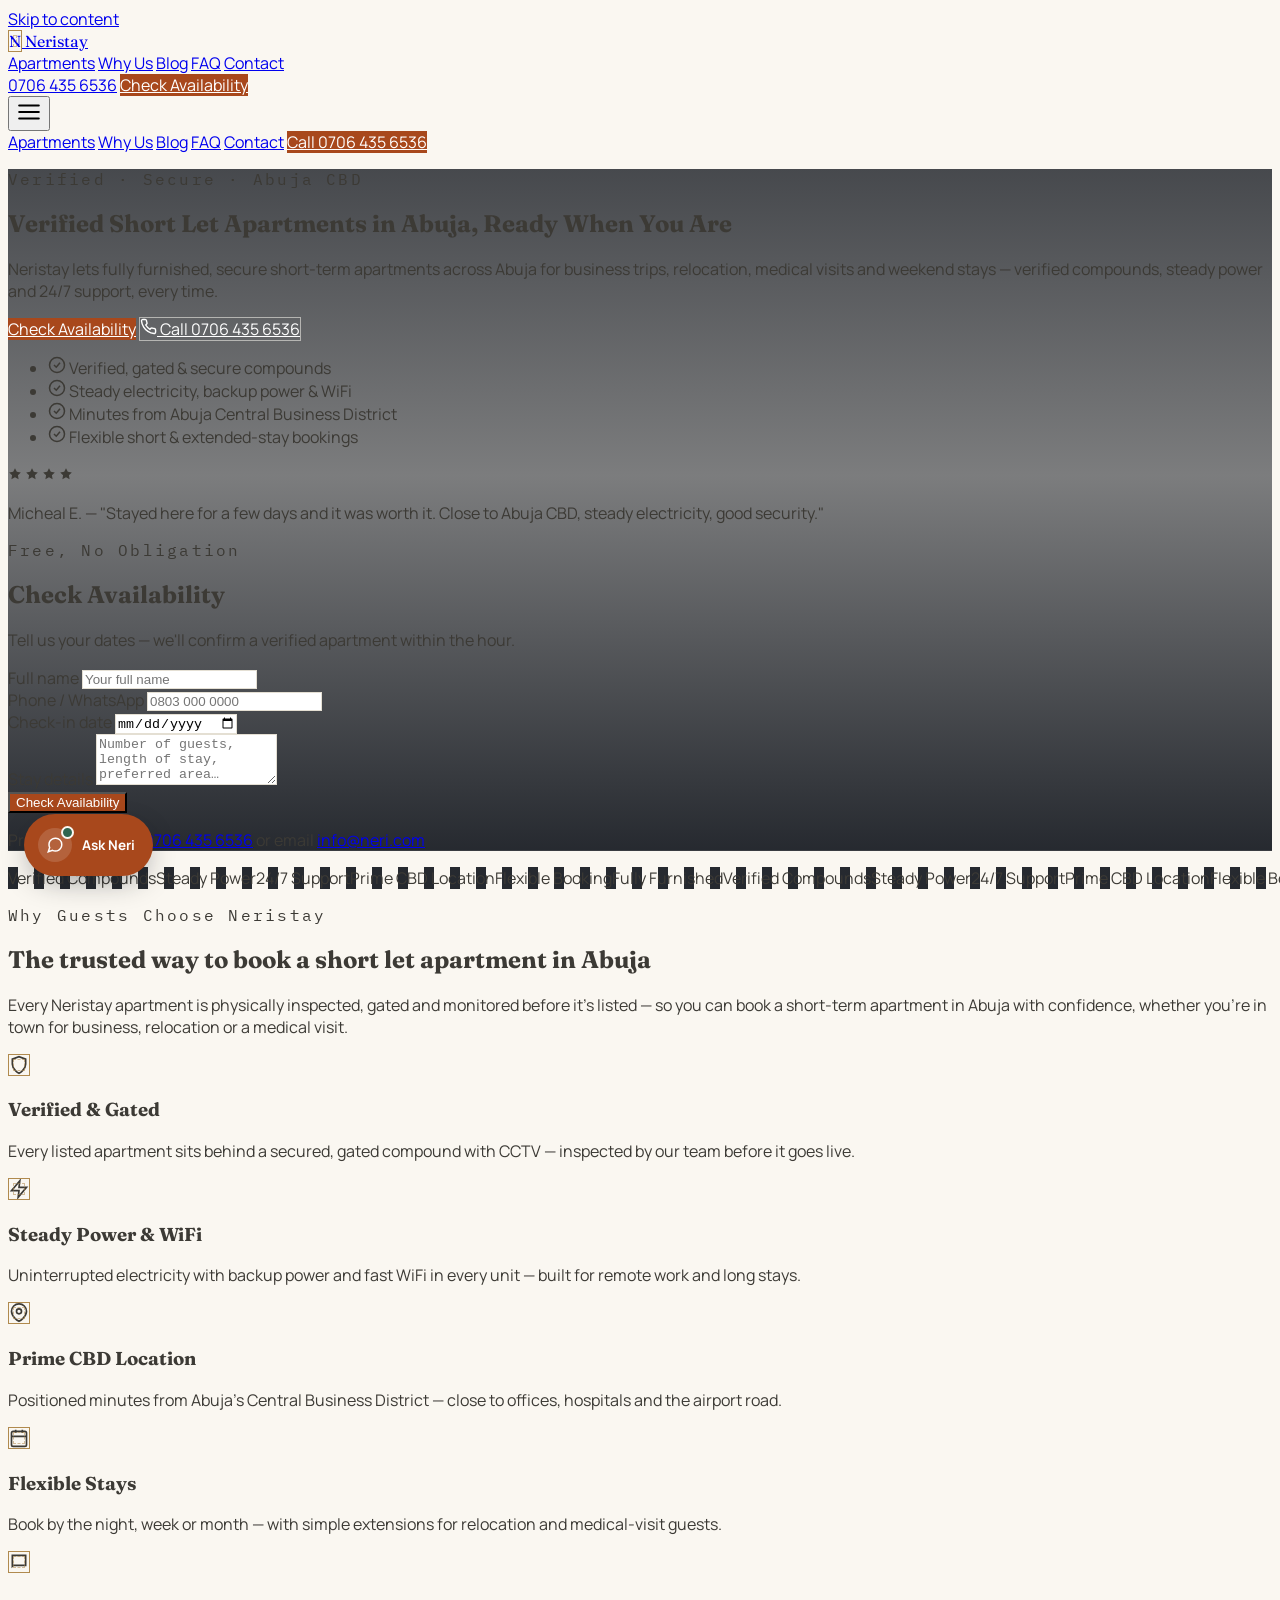
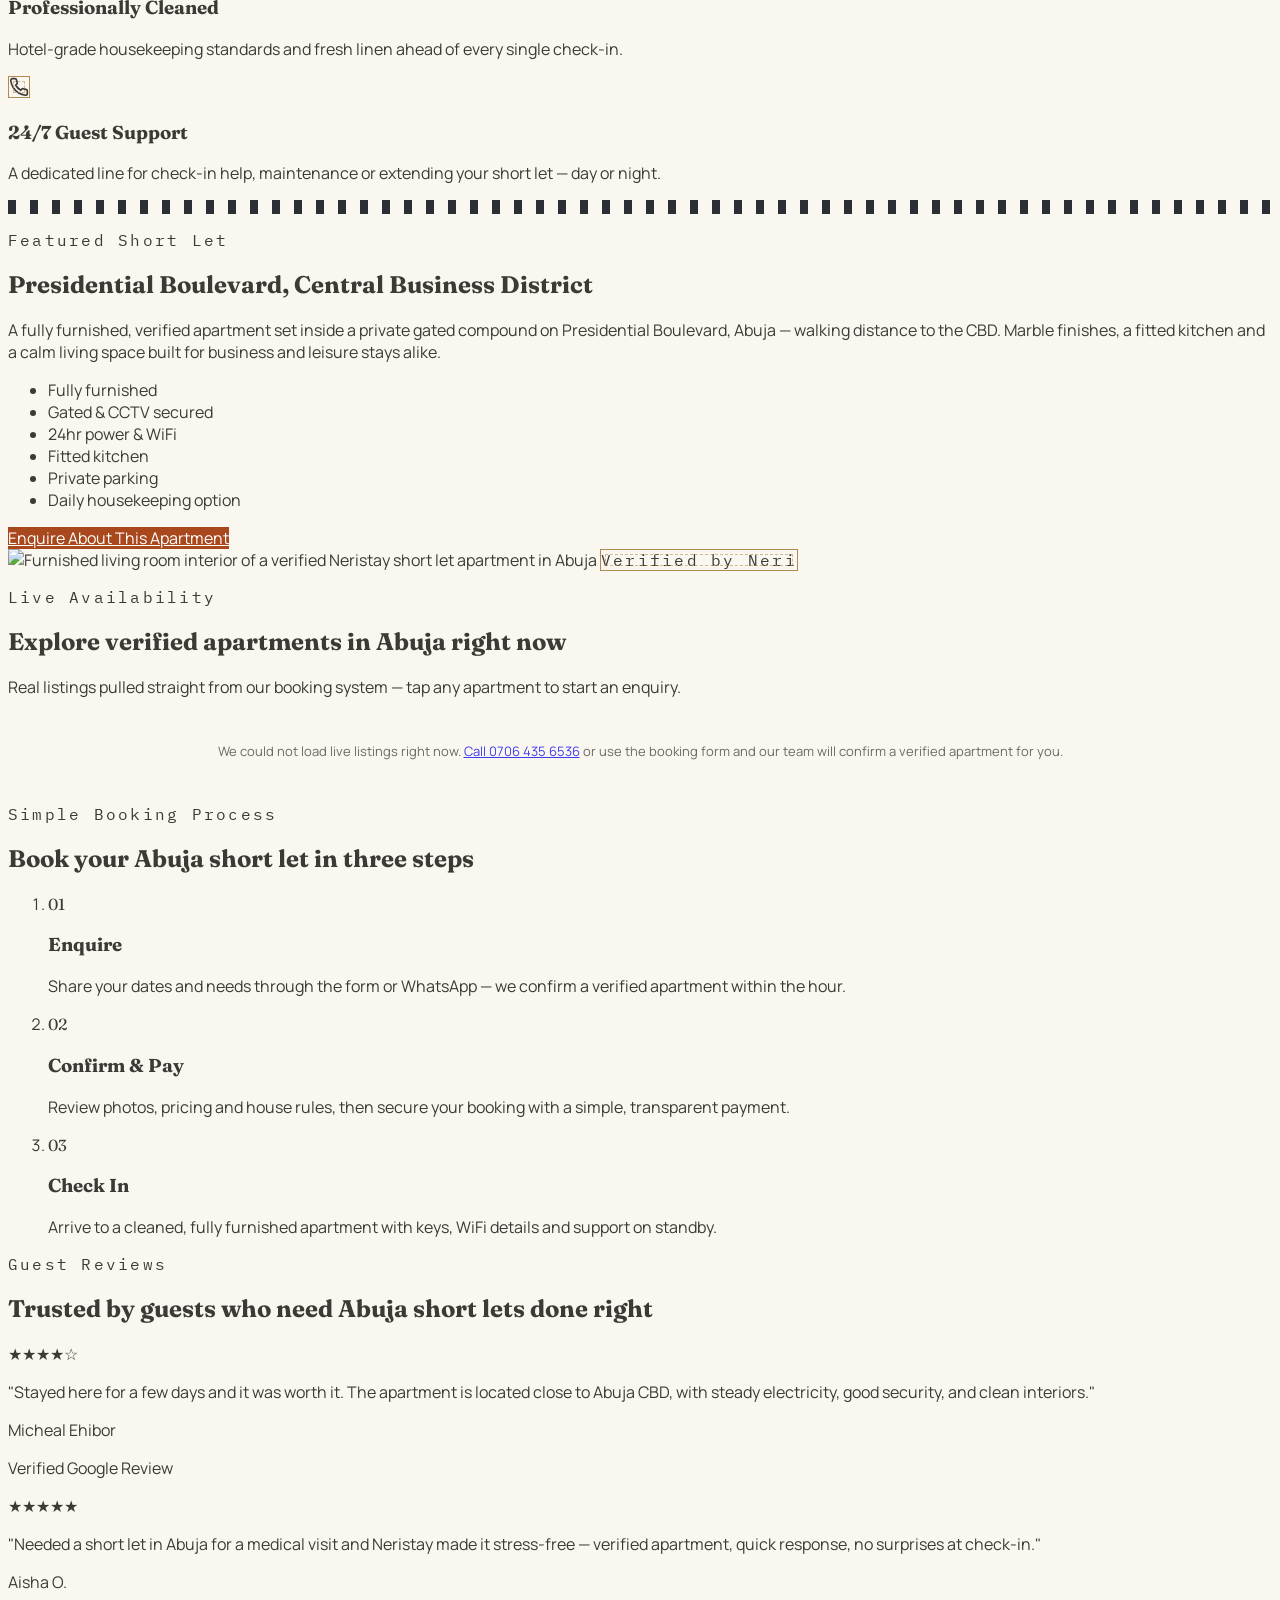
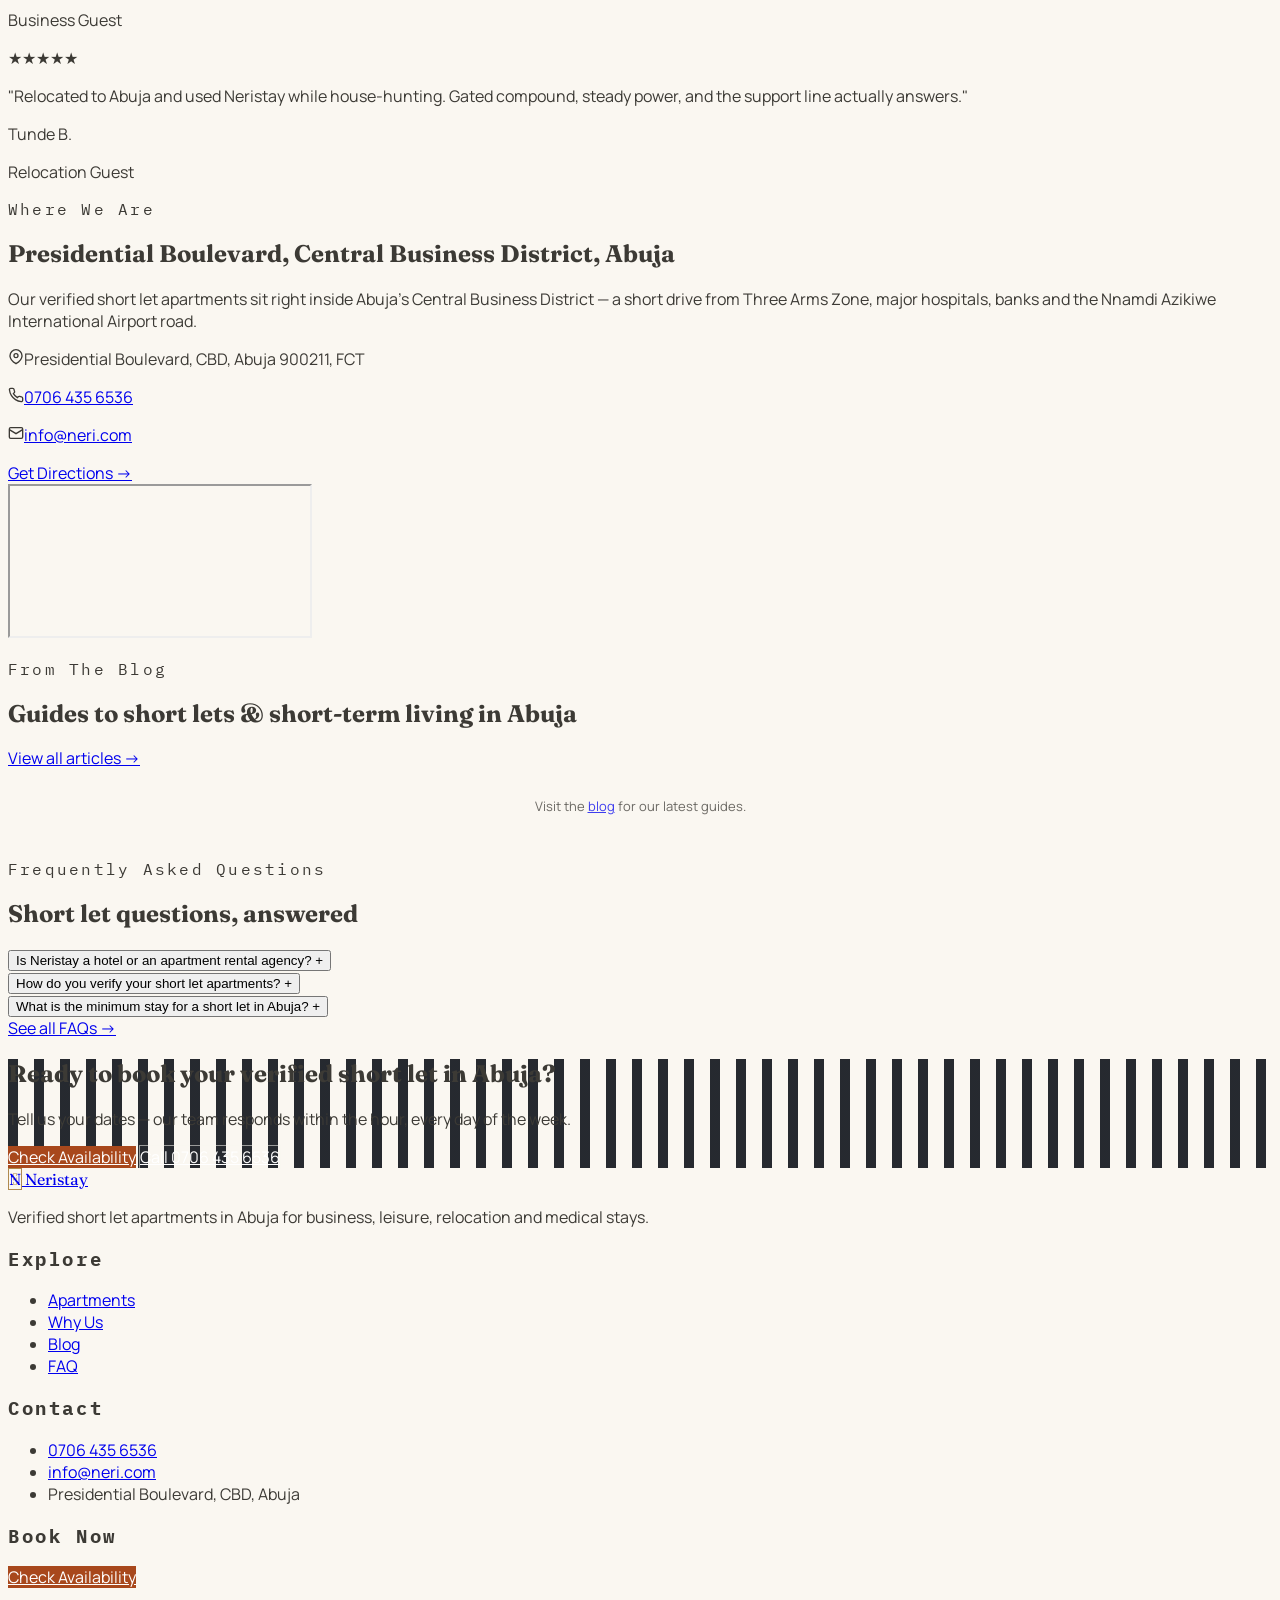
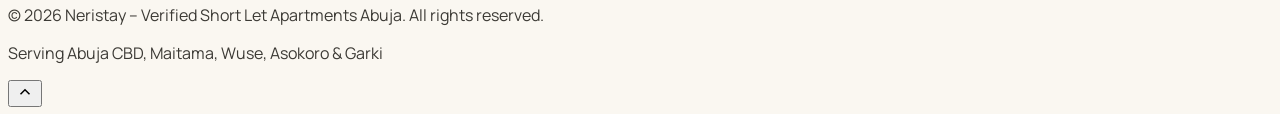
==== commit 2d8c52c0: "update" ====
--- a/index.html
+++ b/index.html
@@ -15,7 +15,7 @@
 <meta property="og:site_name" content="Neristay">
 <meta property="og:title" content="Neristay – Verified Short Let Apartments in Abuja">
 <meta property="og:description" content="Fully furnished, secure short let apartments in Abuja CBD. Steady power, verified compounds, flexible bookings for business, relocation and medical stays.">
-<meta property="og:image" content="https://images.unsplash.com/photo-1768638687896-35bde623d532?fm=jpg&q=80&w=1200&auto=format&fit=crop">
+<meta property="og:image" content="https://images.unsplash.com/photo-1731336478850-6bce7235e320?fm=jpg&q=80&w=1200&auto=format&fit=crop">
 <meta property="og:url" content="https://www.neristay.com/">
 <meta name="twitter:card" content="summary_large_image">
 
@@ -57,7 +57,7 @@
   "@context": "https://schema.org",
   "@type": "LodgingBusiness",
   "name": "Neristay – Verified Short Let Apartments Abuja",
-  "image": "https://images.unsplash.com/photo-1768638687896-35bde623d532?fm=jpg&q=80&w=1200&auto=format&fit=crop",
+  "image": "https://images.unsplash.com/photo-1731336478850-6bce7235e320?fm=jpg&q=80&w=1200&auto=format&fit=crop",
   "description": "Neristay specializes exclusively in premium short-let and short-term apartment bookings in Abuja, offering fully furnished, secure and comfortable apartments for business, leisure, relocation, medical visits and short stays.",
   "telephone": "+2347064356536",
   "email": "info@neri.com",
@@ -315,6 +315,22 @@
   </div>
 </section>
 
+<!-- ================= LIVE APARTMENTS (backend-connected) ================= -->
+<section id="live-apartments" class="py-20 md:py-28 max-w-7xl mx-auto px-5 sm:px-8">
+  <div class="max-w-2xl reveal">
+    <p class="font-eyebrow text-clay text-xs uppercase mb-3">Live Availability</p>
+    <h2 class="font-display text-3xl sm:text-4xl font-semibold text-ink">Explore verified apartments in Abuja right now</h2>
+    <p class="mt-4 text-slate/75 leading-relaxed">Real listings pulled straight from our booking system — tap any apartment to start an enquiry.</p>
+  </div>
+
+  <div id="liveApartmentsGrid" class="mt-12 grid sm:grid-cols-2 lg:grid-cols-3 gap-6">
+    <div class="col-span-full neri-loading-panel">
+      <div class="neri-loader-brand"></div>
+      <p>Loading live listings&hellip;</p>
+    </div>
+  </div>
+</section>
+
 <!-- ================= HOW IT WORKS ================= -->
 <section class="py-20 md:py-28 max-w-7xl mx-auto px-5 sm:px-8">
   <div class="max-w-2xl reveal">
@@ -407,22 +423,22 @@
       <a href="blog.html" class="font-semibold text-sm text-clay border-b border-clay/40 hover:border-clay">View all articles →</a>
     </div>
 
-    <div class="mt-12 grid md:grid-cols-3 gap-6">
-      <a href="blog.html#post-1" class="reveal block bg-white rounded-xl border border-black/5 p-7 hover:shadow-lg transition-shadow">
-        <p class="font-eyebrow text-brass text-[10px] uppercase mb-3">Guides</p>
-        <h3 class="font-display text-lg font-semibold text-ink mb-2">How to Choose a Verified Short Let Apartment in Abuja</h3>
-        <p class="text-sm text-slate/70 leading-relaxed">The exact checklist to avoid unsafe or misrepresented listings when booking short-term apartments in Abuja.</p>
-      </a>
-      <a href="blog.html#post-2" class="reveal block bg-white rounded-xl border border-black/5 p-7 hover:shadow-lg transition-shadow" data-delay="1">
-        <p class="font-eyebrow text-brass text-[10px] uppercase mb-3">Location</p>
-        <h3 class="font-display text-lg font-semibold text-ink mb-2">Best Areas for Short Let Apartments Near Abuja CBD</h3>
-        <p class="text-sm text-slate/70 leading-relaxed">A breakdown of Abuja neighbourhoods for business, relocation and medical-visit stays.</p>
-      </a>
-      <a href="blog.html#post-3" class="reveal block bg-white rounded-xl border border-black/5 p-7 hover:shadow-lg transition-shadow" data-delay="2">
-        <p class="font-eyebrow text-brass text-[10px] uppercase mb-3">Costs</p>
-        <h3 class="font-display text-lg font-semibold text-ink mb-2">Short Let vs Hotel in Abuja: What's Actually Cheaper?</h3>
-        <p class="text-sm text-slate/70 leading-relaxed">Comparing nightly rates, space and amenities so you can pick the right stay for your trip.</p>
-      </a>
+    <div id="blogTeaserGrid" class="mt-12 grid md:grid-cols-3 gap-6">
+      <div class="neri-skel-card"><div class="neri-skel-body">
+        <div class="neri-skel" style="height:10px;width:30%;margin-bottom:12px;"></div>
+        <div class="neri-skel" style="height:18px;width:90%;margin-bottom:8px;"></div>
+        <div class="neri-skel" style="height:14px;width:70%;"></div>
+      </div></div>
+      <div class="neri-skel-card"><div class="neri-skel-body">
+        <div class="neri-skel" style="height:10px;width:30%;margin-bottom:12px;"></div>
+        <div class="neri-skel" style="height:18px;width:90%;margin-bottom:8px;"></div>
+        <div class="neri-skel" style="height:14px;width:70%;"></div>
+      </div></div>
+      <div class="neri-skel-card"><div class="neri-skel-body">
+        <div class="neri-skel" style="height:10px;width:30%;margin-bottom:12px;"></div>
+        <div class="neri-skel" style="height:18px;width:90%;margin-bottom:8px;"></div>
+        <div class="neri-skel" style="height:14px;width:70%;"></div>
+      </div></div>
     </div>
   </div>
 </section>
@@ -519,8 +535,8 @@
   <svg width="18" height="18" viewBox="0 0 24 24" fill="none" stroke="currentColor" stroke-width="2"><path d="M18 15l-6-6-6 6"/></svg>
 </button>
 
-<!-- ================= AI CHAT ASSISTANT (DEMO — mock data, not a live API) ================= -->
-<button id="neriChatLauncher" aria-haspopup="dialog" aria-expanded="false" aria-controls="neriChatPanel" aria-label="Chat with Neri, Neristay's demo AI assistant">
+<!-- ================= AI CHAT ASSISTANT (live, backend-connected) ================= -->
+<button id="neriChatLauncher" aria-haspopup="dialog" aria-expanded="false" aria-controls="neriChatPanel" aria-label="Chat with Neri, Neristay's AI assistant">
   <span class="neri-launcher-icon">
     <svg width="18" height="18" viewBox="0 0 24 24" fill="none" stroke="currentColor" stroke-width="2"><path d="M21 11.5a8.38 8.38 0 0 1-.9 3.8 8.5 8.5 0 0 1-7.6 4.7 8.38 8.38 0 0 1-3.8-.9L3 21l1.9-5.7a8.38 8.38 0 0 1-.9-3.8 8.5 8.5 0 0 1 4.7-7.6 8.38 8.38 0 0 1 3.8-.9h.5a8.48 8.48 0 0 1 8 8v.5z"/></svg>
     <span class="neri-launcher-dot" aria-hidden="true"></span>
@@ -528,18 +544,18 @@
   <span class="neri-launcher-label">Ask Neri</span>
 </button>
 
-<div id="neriChatPanel" role="dialog" aria-modal="false" aria-label="Neri, Neristay demo AI assistant chat">
+<div id="neriChatPanel" role="dialog" aria-modal="false" aria-label="Neri, Neristay AI assistant chat">
   <div class="neri-header">
     <span class="seal w-9 h-9 rounded-full text-brass font-display text-lg" aria-hidden="true">N</span>
     <div class="neri-header-text">
       <div class="neri-name">Neri &middot; AI Assistant</div>
-      <div class="neri-status">Demo &mdash; sample data</div>
+      <div class="neri-status">AI Assistant &bull; Online</div>
     </div>
     <button id="neriChatClose" aria-label="Close chat">
       <svg width="18" height="18" viewBox="0 0 24 24" fill="none" stroke="currentColor" stroke-width="2"><path d="M18 6 6 18M6 6l12 12"/></svg>
     </button>
   </div>
-  <div class="neri-demo-banner">This is a demo chatbot with mock data &mdash; not connected to a live booking system.</div>
+  <div class="neri-demo-banner">Ask about apartments, pricing, areas or booking &mdash; answers are grounded in our live listings.</div>
   <div id="neriChatMessages" class="neri-messages"></div>
   <div id="neriChatQuickReplies" class="neri-quick-replies"></div>
   <form id="neriChatForm" class="neri-input-row">
@@ -550,7 +566,11 @@
   </form>
 </div>
 
+<script src="js/config.js"></script>
+<script src="js/api.js"></script>
 <script src="js/script.js"></script>
+<script src="js/apartments.js"></script>
+<script src="js/blog.js"></script>
 <script src="js/chatbot.js"></script>
 </body>
 </html>
--- a/css/style.css
+++ b/css/style.css
@@ -74,7 +74,7 @@
 .hero-bg{
   background-image:
     linear-gradient(180deg, rgba(20,24,31,.78) 0%, rgba(20,24,31,.55) 45%, rgba(20,24,31,.92) 100%),
-    url('https://images.unsplash.com/photo-1768638687896-35bde623d532?fm=jpg&q=80&w=1920&auto=format&fit=crop');
+    url('https://images.unsplash.com/photo-1731336478850-6bce7235e320?fm=jpg&q=80&w=1920&auto=format&fit=crop');
   background-size:cover;
   background-position:center;
 }
@@ -167,3 +167,116 @@
 #backToTop{
   transition:opacity .25s ease, transform .25s ease;
 }
+
+/* ===========================================================
+   Loading — "Opay style" brand spinner
+   -----------------------------------------------------------
+   A compact rotating ring (brass → clay gradient) used for
+   every async moment on the site: form submissions, chat
+   replies, and live apartment/blog data loading.
+   =========================================================== */
+.neri-spin{
+  display:inline-block;
+  border-radius:50%;
+  border:2.5px solid rgba(176,138,78,.22);
+  border-top-color:var(--clay);
+  border-right-color:var(--brass);
+  width:18px;height:18px;
+  animation:neri-rotate .75s cubic-bezier(.5,0,.5,1) infinite;
+  flex-shrink:0;
+}
+.neri-spin-lg{width:34px;height:34px;border-width:3.5px;}
+
+/* Inline loader for buttons: spinner + label */
+.neri-btn-loading{
+  display:inline-flex;
+  align-items:center;
+  justify-content:center;
+  gap:9px;
+}
+
+/* Full brand loader — spinning ring around the Neristay seal,
+   used for section/page-level loading states (apartments grid,
+   blog list, single blog post). */
+.neri-loader-brand{
+  position:relative;
+  width:60px;height:60px;
+  margin:0 auto;
+}
+.neri-loader-brand::before{
+  content:'';
+  position:absolute;inset:0;
+  border-radius:50%;
+  border:3px solid rgba(176,138,78,.18);
+  border-top-color:var(--clay);
+  border-right-color:var(--brass);
+  animation:neri-rotate .9s cubic-bezier(.5,0,.5,1) infinite;
+}
+.neri-loader-brand::after{
+  content:'N';
+  position:absolute;inset:0;
+  display:flex;align-items:center;justify-content:center;
+  font-family:'Fraunces',serif;
+  font-weight:600;
+  font-size:20px;
+  color:var(--clay);
+  animation:neri-pulse 1.4s ease-in-out infinite;
+}
+
+.neri-loading-panel{
+  display:flex;
+  flex-direction:column;
+  align-items:center;
+  justify-content:center;
+  gap:14px;
+  padding:56px 20px;
+  text-align:center;
+}
+.neri-loading-panel p{
+  font-family:'IBM Plex Mono',monospace;
+  font-size:11px;
+  letter-spacing:.08em;
+  text-transform:uppercase;
+  color:var(--slate);
+  opacity:.65;
+}
+
+@keyframes neri-rotate{to{transform:rotate(360deg);}}
+@keyframes neri-pulse{
+  0%,100%{opacity:1; transform:scale(1);}
+  50%{opacity:.55; transform:scale(.88);}
+}
+
+/* Skeleton shimmer placeholders for cards while data loads */
+.neri-skel{
+  background:linear-gradient(100deg, #EDE7D9 30%, #F8F4EA 50%, #EDE7D9 70%);
+  background-size:220% 100%;
+  animation:neri-shimmer 1.3s ease infinite;
+  border-radius:6px;
+}
+@keyframes neri-shimmer{
+  0%{background-position:120% 0;}
+  100%{background-position:-20% 0;}
+}
+.neri-skel-card{
+  background:#fff;
+  border:1px solid rgba(0,0,0,.05);
+  border-radius:12px;
+  overflow:hidden;
+}
+.neri-skel-card .neri-skel{border-radius:0;}
+.neri-skel-card .neri-skel-body{padding:18px;}
+
+.neri-error-note{
+  font-size:13px;
+  color:var(--slate);
+  opacity:.75;
+  text-align:center;
+  padding:28px 16px;
+}
+
+@media (prefers-reduced-motion: reduce){
+  .neri-spin, .neri-loader-brand::before, .neri-loader-brand::after, .neri-skel{
+    animation:none;
+  }
+}
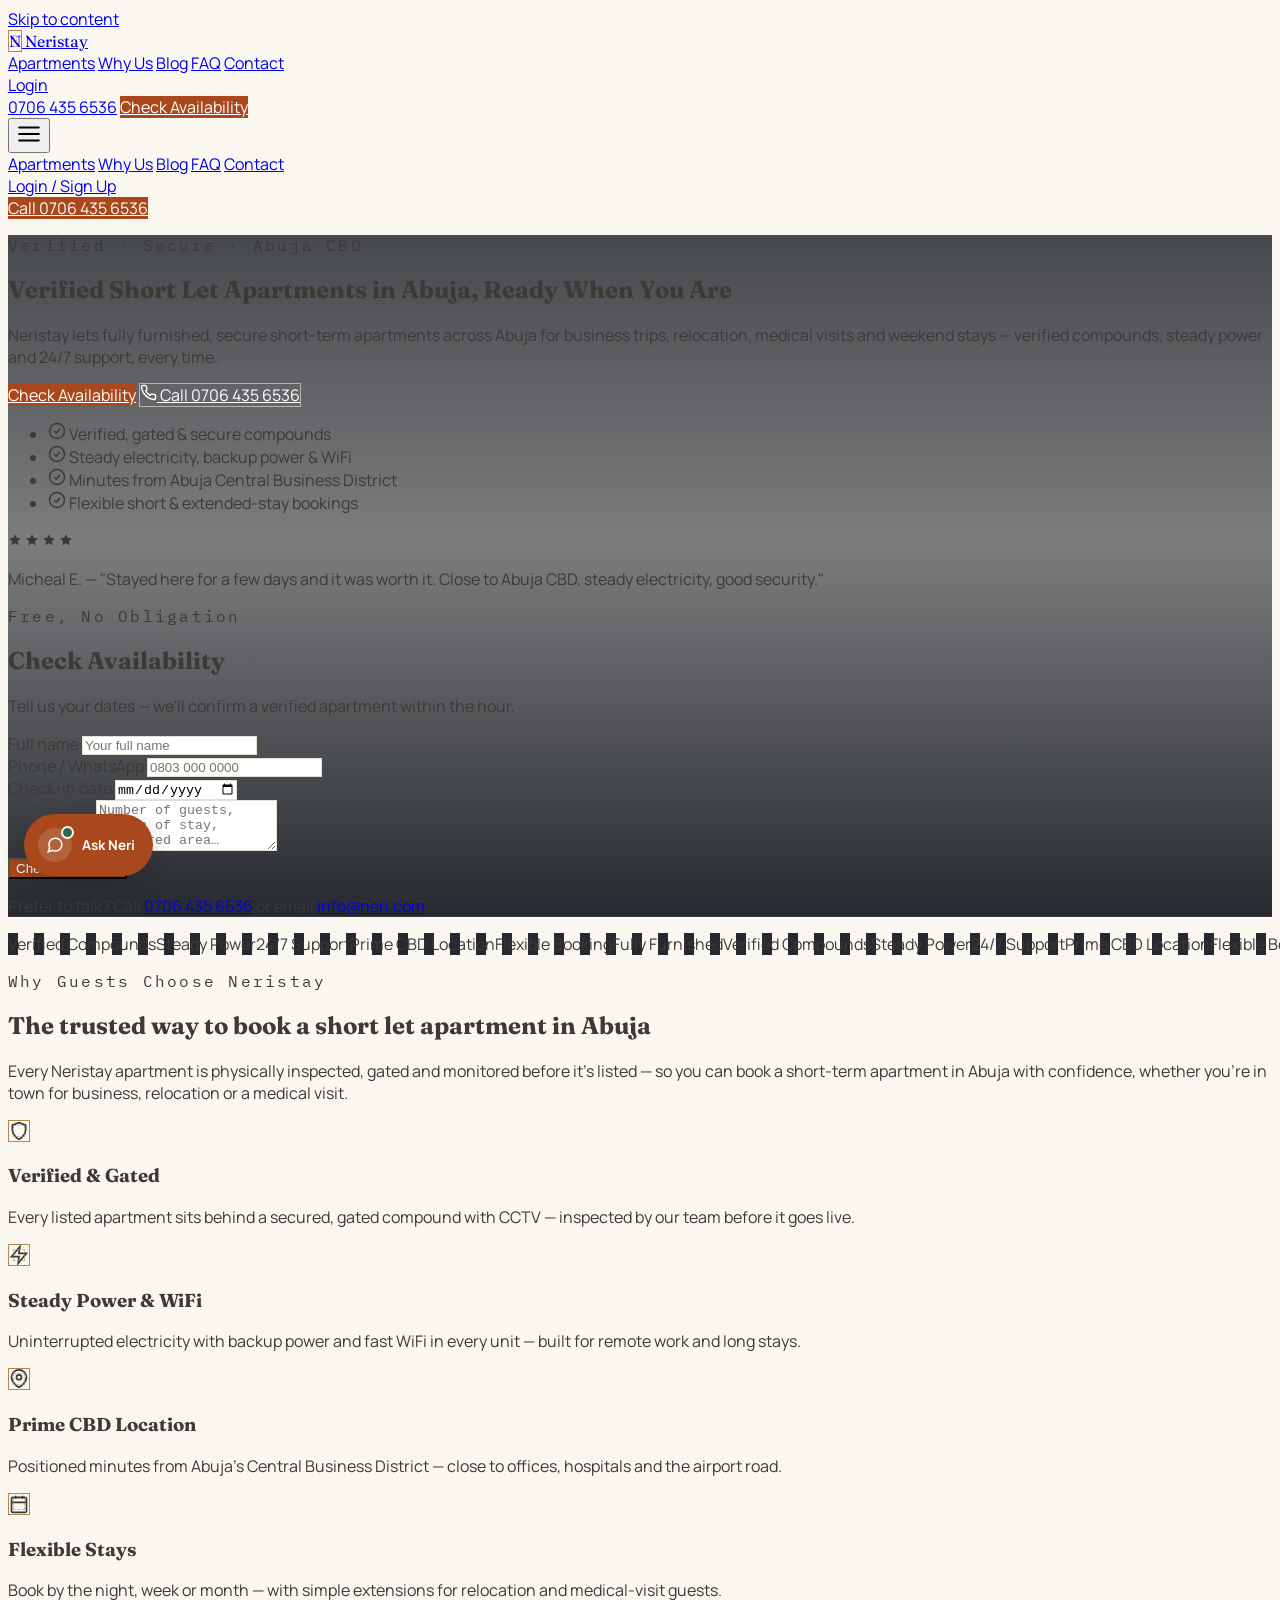
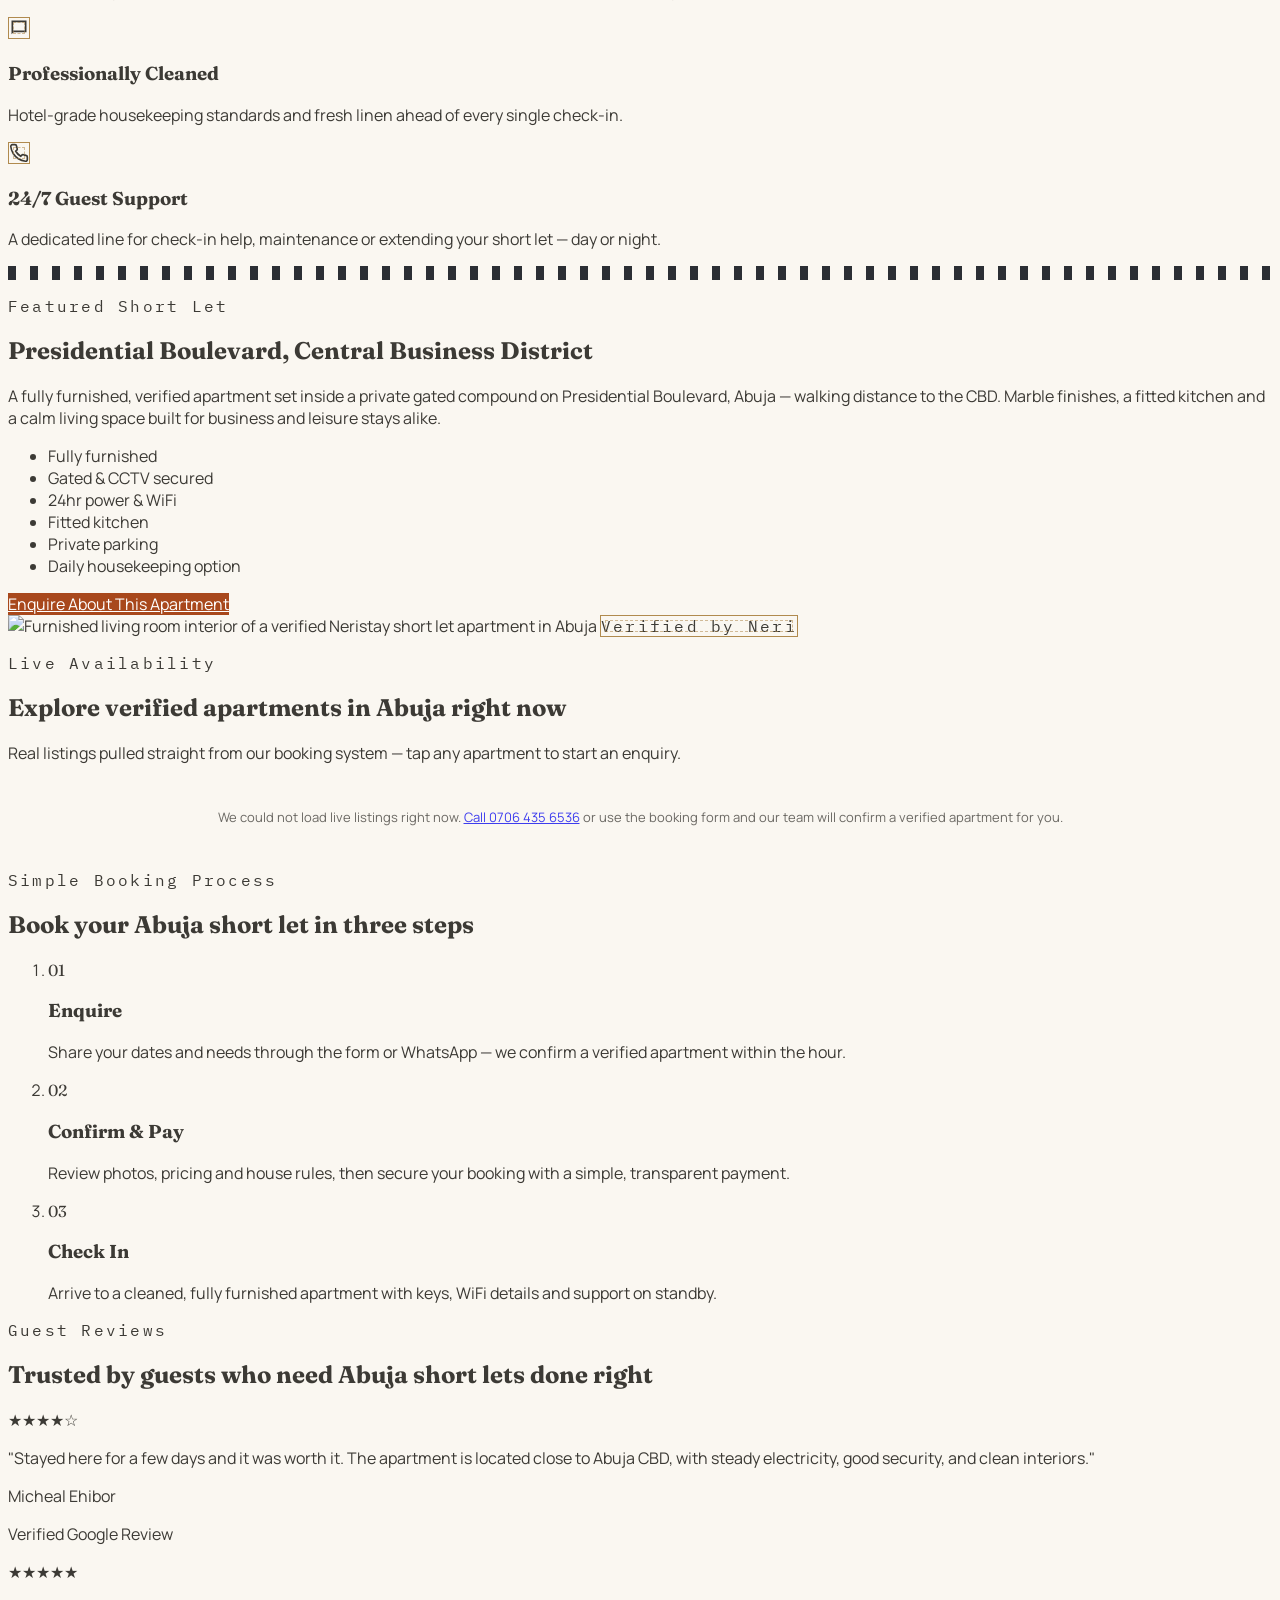
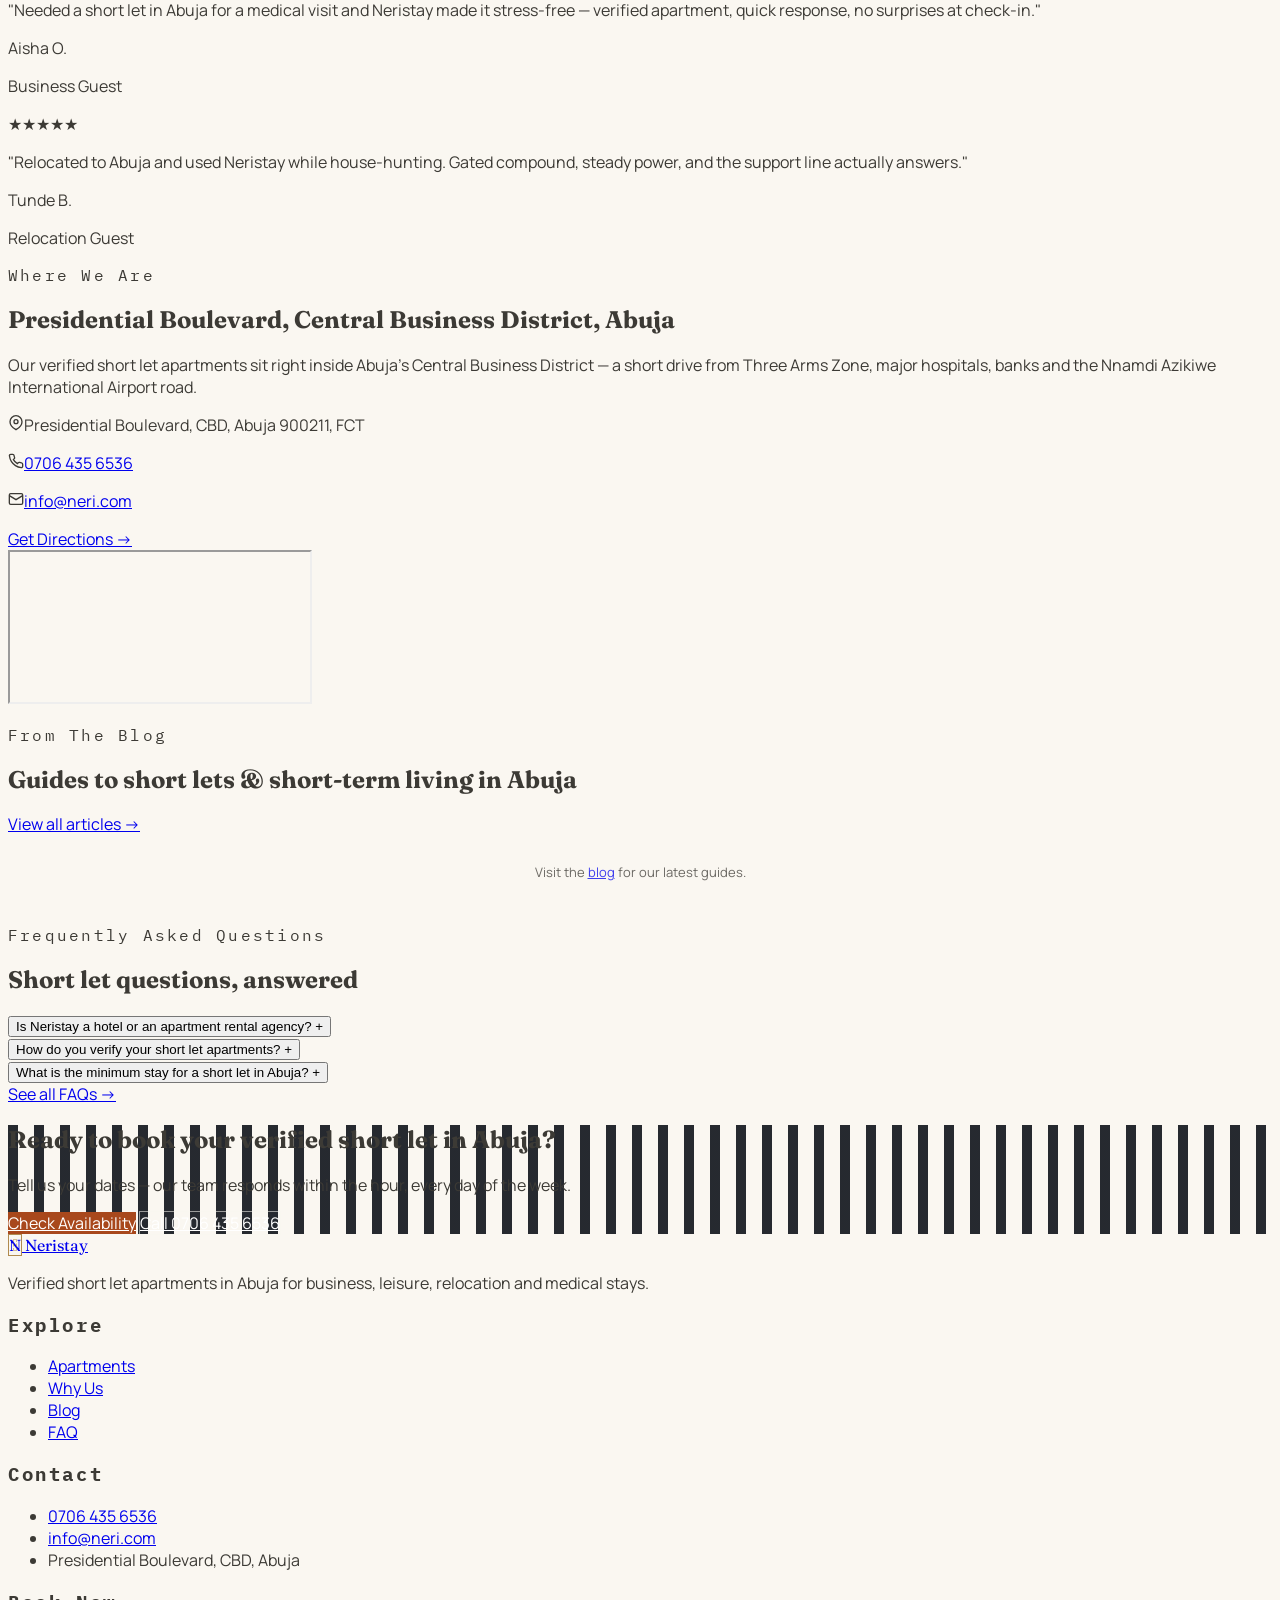
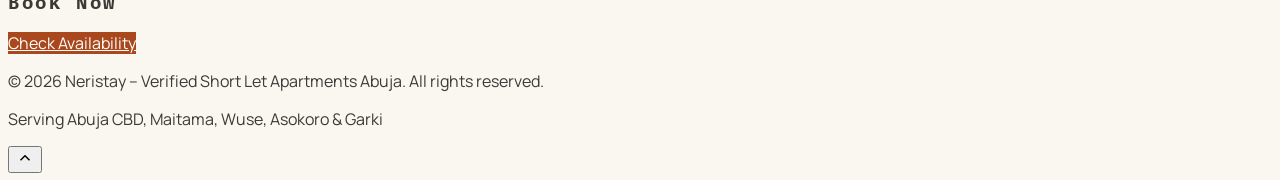
==== commit 0e58f4d7: "update" ====
--- a/index.html
+++ b/index.html
@@ -81,6 +81,25 @@
 </script>
 </head>
 <body class="bg-paper text-slate font-body antialiased">
+<div id="neriPageLoader" class="neri-page-loader" aria-hidden="true">
+  <div class="neri-loader-brand"></div>
+</div>
+<script>
+(function(){
+  function hidePreloader(){
+    var el = document.getElementById('neriPageLoader');
+    if (!el) return;
+    el.classList.add('neri-page-loader-hide');
+    window.setTimeout(function(){ el.remove(); }, 500);
+  }
+  if (document.readyState === 'complete') {
+    window.setTimeout(hidePreloader, 300);
+  } else {
+    window.addEventListener('load', function(){ window.setTimeout(hidePreloader, 300); });
+  }
+  window.setTimeout(hidePreloader, 2500); /* never block the page for long */
+})();
+</script>
 
 <a href="#main" class="sr-only focus:not-sr-only focus:fixed focus:top-2 focus:left-2 focus:z-[100] bg-ink text-paper px-4 py-2 rounded">Skip to content</a>
 
@@ -100,7 +119,8 @@
       <a href="index.html#booking" class="hover:text-brass transition-colors">Contact</a>
     </nav>
 
-    <div class="hidden md:flex items-center gap-3">
+    <div class="hidden md:flex items-center gap-4">
+      <div data-auth-area="desktop"></div>
       <a href="tel:+2347064356536" class="text-paper text-sm font-semibold hover:text-brass transition-colors">0706 435 6536</a>
       <a href="index.html#booking" class="btn-clay text-sm font-semibold px-5 py-2.5 rounded">Check Availability</a>
     </div>
@@ -116,6 +136,7 @@
     <a href="blog.html" class="py-1.5">Blog</a>
     <a href="faq.html" class="py-1.5">FAQ</a>
     <a href="index.html#booking" class="py-1.5">Contact</a>
+    <div data-auth-area="mobile" class="border-t border-white/10 pt-3 mt-1"></div>
     <a href="tel:+2347064356536" class="btn-clay text-center rounded py-2.5 mt-2 normal-case font-body font-semibold text-sm">Call 0706 435 6536</a>
   </div>
 </header>
@@ -568,6 +589,7 @@
 
 <script src="js/config.js"></script>
 <script src="js/api.js"></script>
+<script src="js/auth.js"></script>
 <script src="js/script.js"></script>
 <script src="js/apartments.js"></script>
 <script src="js/blog.js"></script>
--- a/css/style.css
+++ b/css/style.css
@@ -169,23 +169,36 @@
 }
 
 /* ===========================================================
-   Loading — "Opay style" brand spinner
+   Loading — "Opay style" logo pulse
    -----------------------------------------------------------
-   A compact rotating ring (brass → clay gradient) used for
-   every async moment on the site: form submissions, chat
-   replies, and live apartment/blog data loading.
+   Instead of a generic spinning ring, the Neristay seal itself
+   softly "breathes" (scales in and out) while rings ripple
+   outward from it and fade — the same brand-forward loading
+   language used by apps like Opay, so the logo is what the
+   user actually watches while they wait. Used for every async
+   moment on the site: form submissions, chat replies, and live
+   apartment/blog data loading.
    =========================================================== */
 .neri-spin{
   display:inline-block;
+  position:relative;
+  width:18px;height:18px;
   border-radius:50%;
-  border:2.5px solid rgba(176,138,78,.22);
-  border-top-color:var(--clay);
-  border-right-color:var(--brass);
-  width:18px;height:18px;
-  animation:neri-rotate .75s cubic-bezier(.5,0,.5,1) infinite;
+  border:2px solid var(--clay);
+  color:var(--clay);
+  animation:neri-ripple-sm 1.1s cubic-bezier(.25,.6,.35,1) infinite;
   flex-shrink:0;
 }
-.neri-spin-lg{width:34px;height:34px;border-width:3.5px;}
+.neri-spin::before{
+  content:'';
+  position:absolute;
+  inset:3px;
+  border-radius:50%;
+  background:currentColor;
+  animation:neri-breathe-sm 1.1s cubic-bezier(.45,0,.55,1) infinite;
+}
+.neri-spin-lg{width:34px;height:34px;border-width:3px;}
+.neri-spin-lg::before{inset:6px;}
 
 /* Inline loader for buttons: spinner + label */
 .neri-btn-loading{
@@ -195,32 +208,40 @@
   gap:9px;
 }
 
-/* Full brand loader — spinning ring around the Neristay seal,
-   used for section/page-level loading states (apartments grid,
-   blog list, single blog post). */
+/* Full brand loader — the Neristay seal breathing with rippling
+   halo rings, used for section/page-level loading states
+   (apartments grid, blog list, single blog post, page preload). */
 .neri-loader-brand{
   position:relative;
   width:60px;height:60px;
   margin:0 auto;
+  border-radius:50%;
+  border:1.5px solid var(--brass);
+  animation:neri-ripple 1.8s cubic-bezier(.25,.6,.35,1) infinite;
 }
 .neri-loader-brand::before{
+  content:'N';
+  position:absolute;
+  inset:9px;
+  border-radius:50%;
+  display:flex;
+  align-items:center;
+  justify-content:center;
+  background:linear-gradient(135deg, var(--brass), var(--clay));
+  font-family:'Fraunces',serif;
+  font-weight:600;
+  font-size:19px;
+  color:var(--paper);
+  box-shadow:0 3px 14px rgba(168,72,28,.35);
+  animation:neri-breathe 1.8s cubic-bezier(.45,0,.55,1) infinite;
+}
+.neri-loader-brand::after{
   content:'';
   position:absolute;inset:0;
   border-radius:50%;
-  border:3px solid rgba(176,138,78,.18);
-  border-top-color:var(--clay);
-  border-right-color:var(--brass);
-  animation:neri-rotate .9s cubic-bezier(.5,0,.5,1) infinite;
-}
-.neri-loader-brand::after{
-  content:'N';
-  position:absolute;inset:0;
-  display:flex;align-items:center;justify-content:center;
-  font-family:'Fraunces',serif;
-  font-weight:600;
-  font-size:20px;
-  color:var(--clay);
-  animation:neri-pulse 1.4s ease-in-out infinite;
+  border:1.5px solid var(--clay);
+  animation:neri-ripple 1.8s cubic-bezier(.25,.6,.35,1) infinite;
+  animation-delay:.9s;
 }
 
 .neri-loading-panel{
@@ -241,10 +262,44 @@
   opacity:.65;
 }
 
-@keyframes neri-rotate{to{transform:rotate(360deg);}}
-@keyframes neri-pulse{
-  0%,100%{opacity:1; transform:scale(1);}
-  50%{opacity:.55; transform:scale(.88);}
+/* Large seal "breathes" (gentle scale pulse) while the ring
+   around it ripples outward and fades — repeat. */
+@keyframes neri-breathe{
+  0%,100%{transform:scale(1);}
+  50%{transform:scale(1.1);}
+}
+@keyframes neri-ripple{
+  0%{transform:scale(.82);opacity:.65;}
+  100%{transform:scale(1.55);opacity:0;}
+}
+/* Compact variants for inline/button-sized use */
+@keyframes neri-breathe-sm{
+  0%,100%{transform:scale(1);opacity:1;}
+  50%{transform:scale(.72);opacity:.85;}
+}
+@keyframes neri-ripple-sm{
+  0%{transform:scale(.85);opacity:.7;}
+  100%{transform:scale(1.5);opacity:0;}
+}
+
+/* ---------- Full-page brand preloader ----------
+   Brief splash shown while the page's fonts/scripts settle,
+   using the same breathing-seal language as every other
+   loading state on the site. Removes itself shortly after
+   window load. */
+.neri-page-loader{
+  position:fixed;
+  inset:0;
+  z-index:9999;
+  display:flex;
+  align-items:center;
+  justify-content:center;
+  background:var(--ink);
+  transition:opacity .45s ease;
+}
+.neri-page-loader.neri-page-loader-hide{
+  opacity:0;
+  pointer-events:none;
 }
 
 /* Skeleton shimmer placeholders for cards while data loads */
@@ -276,7 +331,203 @@
 }
 
 @media (prefers-reduced-motion: reduce){
-  .neri-spin, .neri-loader-brand::before, .neri-loader-brand::after, .neri-skel{
+  .neri-spin, .neri-spin::before,
+  .neri-loader-brand, .neri-loader-brand::before, .neri-loader-brand::after,
+  .neri-skel{
     animation:none;
   }
 }
+
+/* ===========================================================
+   Auth — Login / Signup modal
+   =========================================================== */
+.neri-auth-overlay{
+  position:fixed;
+  inset:0;
+  z-index:80;
+  background:rgba(20,24,31,.6);
+  backdrop-filter:blur(2px);
+  display:flex;
+  align-items:center;
+  justify-content:center;
+  padding:20px;
+  opacity:0;
+  transition:opacity .2s ease;
+}
+.neri-auth-overlay.is-open{opacity:1;}
+.neri-auth-overlay[hidden]{display:none;}
+
+.neri-auth-modal{
+  position:relative;
+  width:100%;
+  max-width:420px;
+  max-height:92vh;
+  overflow-y:auto;
+  background:#fff;
+  border-radius:14px;
+  padding:32px 28px 24px;
+  box-shadow:0 24px 60px -12px rgba(20,24,31,.45);
+  transform:translateY(10px) scale(.98);
+  transition:transform .2s ease;
+}
+.neri-auth-overlay.is-open .neri-auth-modal{transform:translateY(0) scale(1);}
+
+.neri-auth-close{
+  position:absolute;
+  top:14px; right:14px;
+  color:var(--slate);
+  opacity:.55;
+  padding:6px;
+  border-radius:8px;
+  transition:opacity .2s ease, background-color .2s ease;
+}
+.neri-auth-close:hover{opacity:1; background:rgba(20,24,31,.06);}
+
+.neri-auth-head{text-align:center; margin-bottom:20px;}
+
+.neri-auth-tabs{
+  display:flex;
+  background:var(--paper);
+  border:1px solid #E4DFD3;
+  border-radius:10px;
+  padding:4px;
+  margin-bottom:20px;
+}
+.neri-auth-tab{
+  flex:1;
+  padding:9px 0;
+  font-size:13px;
+  font-weight:600;
+  color:var(--slate);
+  opacity:.6;
+  border-radius:7px;
+  transition:opacity .2s ease, background-color .2s ease, color .2s ease;
+}
+.neri-auth-tab.is-active{
+  opacity:1;
+  background:#fff;
+  color:var(--clay-dark);
+  box-shadow:0 2px 6px rgba(20,24,31,.08);
+}
+
+.neri-auth-form{display:flex; flex-direction:column; gap:14px;}
+.neri-auth-form.hidden{display:none;}
+
+/* Header account dropdown (desktop, signed-in state) */
+.neri-account-menu{position:relative;}
+.neri-account-dropdown{
+  position:absolute;
+  top:calc(100% + 10px);
+  right:0;
+  min-width:170px;
+  background:#fff;
+  border-radius:10px;
+  box-shadow:0 16px 40px -10px rgba(20,24,31,.35);
+  padding:8px;
+  opacity:0;
+  visibility:hidden;
+  transform:translateY(6px);
+  transition:opacity .18s ease, transform .18s ease, visibility .18s ease;
+}
+.neri-account-menu:hover .neri-account-dropdown,
+.neri-account-menu:focus-within .neri-account-dropdown{
+  opacity:1; visibility:visible; transform:translateY(0);
+}
+.neri-account-dropdown a{
+  display:block;
+  padding:9px 12px;
+  border-radius:7px;
+  font-size:13px;
+  font-weight:600;
+  color:var(--ink);
+  transition:background-color .15s ease;
+}
+.neri-account-dropdown a:hover{background:var(--paper); color:var(--clay-dark);}
+
+/* ===========================================================
+   Admin dashboard
+   =========================================================== */
+.admin-nav-link{
+  display:flex; align-items:center; gap:10px;
+  padding:10px 14px;
+  border-radius:8px;
+  font-size:13px;
+  font-weight:600;
+  color:rgba(250,247,241,.7);
+  transition:background-color .18s ease, color .18s ease;
+}
+.admin-nav-link:hover{background:rgba(250,247,241,.06); color:#fff;}
+.admin-nav-link.is-active{background:var(--clay); color:#fff;}
+
+.admin-card{
+  background:#fff;
+  border:1px solid rgba(0,0,0,.06);
+  border-radius:12px;
+}
+
+.admin-table{width:100%; border-collapse:collapse; font-size:13.5px;}
+.admin-table th{
+  text-align:left;
+  font-family:'IBM Plex Mono',monospace;
+  font-size:10.5px;
+  letter-spacing:.06em;
+  text-transform:uppercase;
+  color:rgba(60,58,53,.5);
+  padding:10px 14px;
+  border-bottom:1px solid rgba(0,0,0,.08);
+  white-space:nowrap;
+}
+.admin-table td{
+  padding:12px 14px;
+  border-bottom:1px solid rgba(0,0,0,.05);
+  vertical-align:middle;
+}
+.admin-table tr:last-child td{border-bottom:none;}
+.admin-table tr:hover td{background:rgba(168,72,28,.03);}
+
+.admin-badge{
+  display:inline-flex; align-items:center;
+  padding:3px 10px;
+  border-radius:999px;
+  font-size:11px;
+  font-weight:700;
+  text-transform:uppercase;
+  letter-spacing:.03em;
+}
+.admin-badge-pending{background:rgba(176,138,78,.15); color:#8a6a34;}
+.admin-badge-confirmed{background:rgba(47,102,80,.14); color:var(--verified);}
+.admin-badge-cancelled{background:rgba(168,72,28,.12); color:var(--clay-dark);}
+
+.admin-icon-btn{
+  display:inline-flex; align-items:center; justify-content:center;
+  width:30px; height:30px;
+  border-radius:7px;
+  color:var(--slate);
+  opacity:.7;
+  transition:opacity .15s ease, background-color .15s ease;
+}
+.admin-icon-btn:hover{opacity:1; background:rgba(20,24,31,.06);}
+.admin-icon-btn.danger:hover{background:rgba(168,72,28,.1); color:var(--clay-dark);}
+
+.admin-drawer-overlay{
+  position:fixed; inset:0; z-index:90;
+  background:rgba(20,24,31,.55);
+  opacity:0; pointer-events:none;
+  transition:opacity .2s ease;
+}
+.admin-drawer-overlay.is-open{opacity:1; pointer-events:auto;}
+.admin-drawer{
+  position:fixed; top:0; right:0; bottom:0;
+  width:100%; max-width:460px;
+  background:#fff;
+  box-shadow:-24px 0 60px -12px rgba(20,24,31,.35);
+  transform:translateX(100%);
+  transition:transform .25s ease;
+  overflow-y:auto;
+  padding:28px 26px 32px;
+}
+.admin-drawer-overlay.is-open .admin-drawer{transform:translateX(0);}
+
+@media (max-width: 767px){
+  .admin-table-wrap{overflow-x:auto;}
+}
